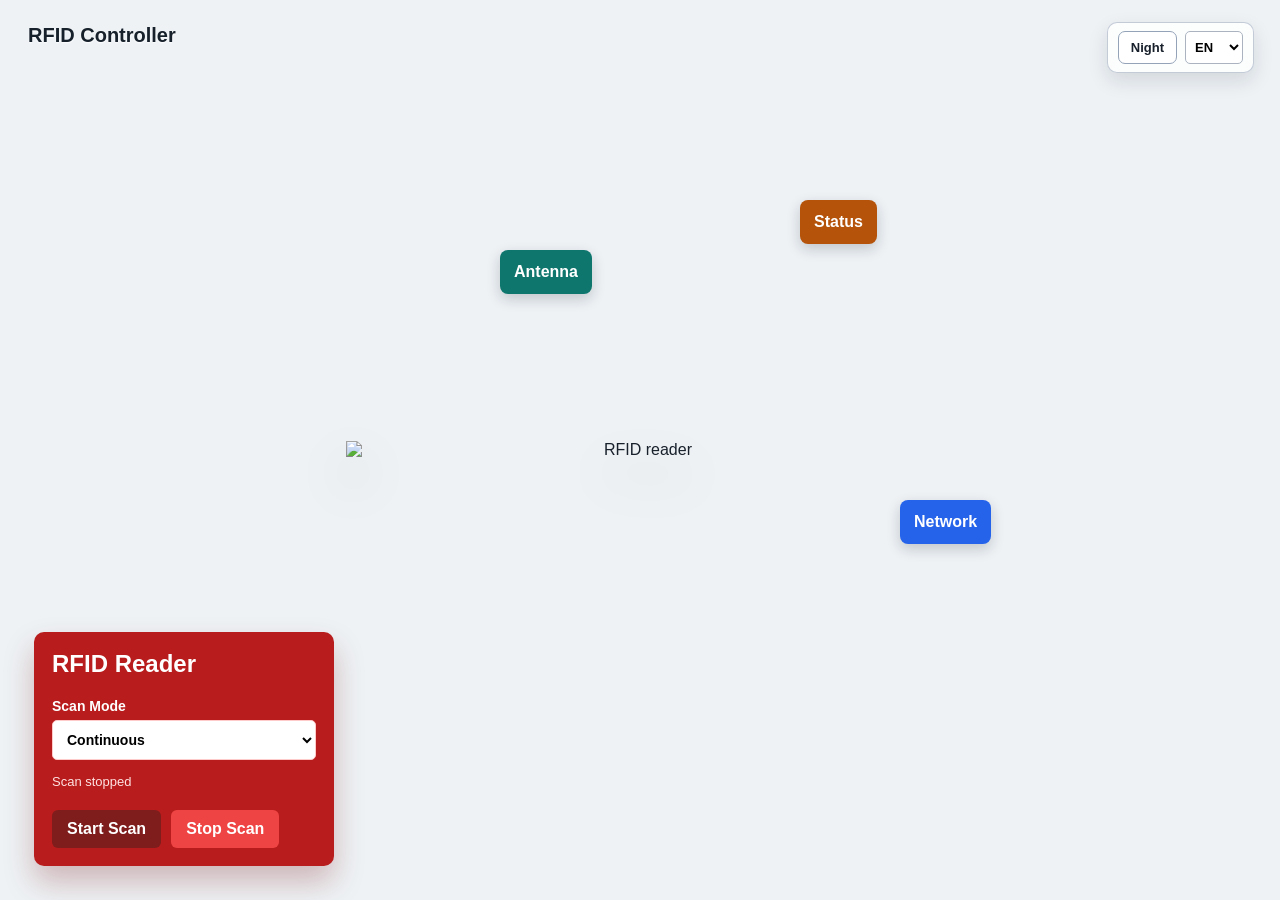
==== rfid1-main/home/gmc/rfid-web-cpp/index.html @ 9c2a960a "first commit" ====
<!doctype html>
<html lang="en">
<head>
  <meta charset="utf-8">
  <meta name="viewport" content="width=device-width, initial-scale=1">
  <title>RFID Controller</title>
  <style>
    :root { font-family: Arial, sans-serif; color: #18202b; background: #eef2f5; }
    * { box-sizing: border-box; }
    body { margin: 0; min-height: 100vh; background: #eef2f5; overflow: hidden; }
    button, input, select { font: inherit; }
    .display-tools { position: absolute; top: 22px; right: 26px; z-index: 12; display: flex; align-items: center; gap: 8px; padding: 8px 10px; border: 1px solid rgba(148, 163, 184, .55); border-radius: 10px; background: rgba(255, 255, 255, .8); box-shadow: 0 8px 20px rgba(15, 23, 42, .12); backdrop-filter: blur(8px); }
    .display-tools label { display: flex; align-items: center; gap: 6px; font-size: 13px; font-weight: 700; }
    .display-tools select { width: 58px; min-width: 58px; padding: 7px 5px; }
    .display-tools input { width: 16px; height: 16px; accent-color: #2563eb; }
    .night-toggle { border: 1px solid #94a3b8; border-radius: 7px; padding: 8px 12px; color: #18202b; background: #fff; cursor: pointer; font-weight: 700; }
    .night-mode .night-toggle { color: #e2e8f0; background: #0f172a; border-color: #64748b; }
    .night-mode body { color: #e2e8f0; background: #0f172a; }
    .night-mode .display-tools { color: #e2e8f0; background: rgba(15, 23, 42, .86); border-color: #475569; }
    .night-mode .brand { color: #e2e8f0; text-shadow: 0 1px 2px #0f172a; }
    .night-mode .page { background: rgba(30, 41, 59, .97); box-shadow: 0 18px 40px rgba(0, 0, 0, .4); }
    .night-mode .panel, .night-mode .antenna-card { color: #e2e8f0; background: #1e293b; border-color: #475569; }
    .night-mode .back, .night-mode input, .night-mode select { color: #e2e8f0; background: #0f172a; border-color: #64748b; }
    .night-mode th { color: #e2e8f0; background: #334155; }
    .night-mode th, .night-mode td { border-color: #475569; }
    .night-mode .muted { color: #cbd5e1; }
    .night-mode .title-card { color: #f1f5f9; text-shadow: 0 2px 18px rgba(15, 23, 42, .85); }
    .app { height: 100vh; display: block; }
    .menu { position: absolute; inset: 0; z-index: 5; pointer-events: none; transform: translate3d(var(--scene-x, 0px), var(--scene-y, 0px), 0); transition: transform .16s ease-out; }
    .brand { position: absolute; top: 24px; left: 28px; margin: 0; color: #17212b; font-size: 20px; text-shadow: 0 1px 2px #fff; }
    .menu-button { position: absolute; border: 0; border-radius: 8px; padding: 13px 14px; color: #fff; cursor: pointer; font-weight: 700; text-align: left; box-shadow: 0 5px 14px rgba(15, 23, 42, .2); pointer-events: auto; transition: transform .2s ease, box-shadow .2s ease; }
    .menu-button.antenna { top: 250px; left: 500px; }
    .menu-button.status { top: 200px; left: 800px; }
    .menu-button.network { top: 500px; left: 900px; }
    .menu-button.antenna { background: #0f766e; }
    .menu-button.status { background: #b45309; }
    .menu-button.network { background: #2563eb; }
    .menu-button.active { outline: 3px solid #fff; outline-offset: 2px; }
    .workspace { position: relative; width: 100%; height: 100vh; padding: 24px; overflow: hidden; perspective: 1100px; }
    .home { position: absolute; left: 34px; bottom: 34px; width: 300px; text-align: left; z-index: 2; transform: translate3d(var(--scene-x, 0px), var(--scene-y, 0px), 0); transition: transform .16s ease-out; }
    .hero { height: 100%; display: grid; place-items: center; text-align: center; position: relative; }
    .hero-image { width: min(600px, 46vw); max-height: 75vh; object-fit: contain; filter: drop-shadow(0 24px 24px rgba(15, 23, 42, .2)); transform: translate3d(var(--image-x, 0px), var(--image-y, 0px), 0) rotateX(var(--image-rx, 0deg)) rotateY(var(--image-ry, 0deg)); transition: filter .38s ease; }
    .title-card { position: absolute; inset: 0; z-index: 9; display: flex; align-items: center; justify-content: center; pointer-events: none; opacity: 0; text-align: center; padding: 0 24px; font-size: clamp(30px, 6vw, 68px); font-weight: 800; letter-spacing: .02em; color: #17212b; text-shadow: 0 2px 18px rgba(255, 255, 255, .65); }
    .title-card.show { animation: title-card-pulse .5s ease both; }
    @keyframes title-card-pulse { 0% { opacity: 0; transform: translateY(14px) scale(.96); } 45%, 55% { opacity: 1; transform: translateY(0) scale(1); } 100% { opacity: 0; transform: translateY(-14px) scale(1.02); } }
    .hero-image.hero-zoom-out { animation: hero-zoom-fade-out .45s ease forwards; }
    @keyframes hero-zoom-fade-out { from { opacity: 1; transform: scale(1); } to { opacity: 0; transform: scale(1.2); } }
    .hero-image.hero-fade-in { animation: hero-fade-in .45s ease forwards; }
    @keyframes hero-fade-in { from { opacity: 0; } to { opacity: 1; } }
    .page { position: absolute; top: 24px; bottom: 24px; width: min(560px, 36vw); margin: 0; padding: 22px; border-radius: 14px; background: rgba(255, 255, 255, .97); box-shadow: 0 18px 40px rgba(15, 23, 42, .2); overflow: hidden; transform: translate3d(var(--panel-x, 0px), var(--panel-y, 0px), 0) rotateX(var(--panel-rx, 0deg)) rotateY(var(--panel-ry, 0deg)); transition: opacity .3s ease, transform .18s ease-out, box-shadow .3s ease; }
    .page[hidden] { display: block; opacity: 0; pointer-events: none; visibility: hidden; }
    .page:not([hidden]) { animation: drawer-in .38s cubic-bezier(.2, .8, .2, 1) both; }
    @keyframes drawer-in { from { opacity: 0; transform: translate3d(0, 24px, 0) scale(.97); } to { opacity: 1; transform: translate3d(var(--panel-x, 0px), var(--panel-y, 0px), 0) scale(1); } }
    .page.panel-leaving { animation: panel-fade-out .3s ease forwards; pointer-events: none; }
    @keyframes panel-fade-out { from { opacity: 1; transform: translate3d(var(--panel-x, 0px), var(--panel-y, 0px), 0) scale(1); } to { opacity: 0; transform: translate3d(var(--panel-x, 0px), var(--panel-y, 0px), 0) scale(.97); } }
    .page#antenna-page, .page#network-page { left: 24px; border-right: 6px solid #0f766e; }
    .page#network-page { border-right-color: #2563eb; }
    .page#status-page { right: 24px; border-left: 6px solid #b45309; overflow-y: auto; }
    .page-head { display: flex; align-items: center; gap: 18px; margin-bottom: 18px; }
    .page-head h1 { margin: 0; font-size: 28px; }
    .back { border: 1px solid #aab3bf; background: #fff; border-radius: 6px; padding: 9px 15px; cursor: pointer; }
    .panel { border: 1px solid #d9dee5; border-radius: 10px; padding: 18px; background: #fff; }
    .home .panel { border: 0; background: #b91c1c; color: #fff; box-shadow: 0 16px 30px rgba(127, 29, 29, .28); }
    .home .panel h1 { margin-top: 0; }
    .home .panel select { border-color: #fecaca; }
    .home .green { background: #7f1d1d; }
    .home .orange { background: #ef4444; }
    .form-grid { display: grid; grid-template-columns: repeat(2, minmax(160px, 1fr)); gap: 14px; }
    label { display: grid; gap: 6px; font-size: 14px; font-weight: 700; }
    input, select { width: 100%; border: 1px solid #aab3bf; border-radius: 5px; padding: 10px; background: #fff; }
    .button-row { display: flex; flex-wrap: wrap; gap: 10px; margin-top: 16px; }
    .action { border: 0; border-radius: 6px; padding: 10px 15px; color: #fff; cursor: pointer; font-weight: 700; }
    .blue { background: #2563eb; }
    .green { background: #15803d; }
    .orange { background: #b45309; }
    .gray { background: #475569; }
    .muted { color: #64748b; font-size: 13px; }
    .home .muted, .home .message { color: #fee2e2; }
    .antenna-cards { display: grid; grid-template-columns: repeat(4, 1fr); gap: 10px; margin-top: 16px; }
    .antenna-card { border: 1px solid #d9dee5; border-radius: 7px; padding: 13px; }
    .antenna-card h3 { margin: 0 0 10px; font-size: 15px; }
    .status-dot { width: 14px; height: 14px; display: inline-block; border-radius: 50%; background: #dc2626; vertical-align: middle; margin-right: 7px; }
    .status-dot.green-dot { background: #22c55e; box-shadow: 0 0 0 3px rgba(34, 197, 94, .18), 0 0 14px rgba(34, 197, 94, .9); animation: antenna-blink .8s ease-in-out infinite; }
    .buffer-active { color: #15803d; font-weight: 700; }
    .buffer-panel { display: flex; align-items: center; justify-content: space-between; gap: 14px; margin: 14px 0; border: 2px solid #94a3b8; border-radius: 9px; padding: 14px; background: #f8fafc; }
    .buffer-panel.running { border-color: #22c55e; background: #f0fdf4; }
    .buffer-panel h3 { margin: 0 0 5px; }
    .buffer-panel .action { white-space: nowrap; }
    .night-mode .buffer-panel { color: #f8fafc; background: #1e293b; border-color: #64748b; }
    .night-mode .buffer-panel.running { background: #14532d; border-color: #4ade80; }
    .night-mode .buffer-panel .muted { color: #cbd5e1; }
    .night-mode .buffer-active { color: #86efac; }
    @keyframes antenna-blink { 0%, 100% { opacity: .45; transform: scale(.88); } 50% { opacity: 1; transform: scale(1.12); } }
    .log-tools { display: flex; gap: 10px; align-items: end; flex-wrap: wrap; margin-bottom: 15px; }
    .log-tools label { min-width: 190px; }
    .table-wrap { overflow: auto; max-height: 420px; border: 1px solid #d9dee5; }
    table { width: 100%; border-collapse: collapse; min-width: 650px; }
    th, td { border-bottom: 1px solid #e5e7eb; padding: 10px; text-align: left; white-space: nowrap; }
    th { position: sticky; top: 0; background: #f2f4f7; }
    .message { margin: 14px 0 0; min-height: 20px; font-size: 13px; }
    @media (max-width: 760px) { body { overflow: auto; } .brand { top: 14px; left: 18px; font-size: 17px; } .menu-button { padding: 11px 12px; } .menu-button.antenna { top: 54px; left: 14px; } .menu-button.status { top: 102px; left: 40px; } .menu-button.network { top: 150px; left: 14px; } .workspace { height: 100vh; min-height: 560px; } .hero-image { width: min(500px, 72vw); } .home { left: 18px; bottom: 18px; width: 270px; } .page { top: 18px; right: 18px; bottom: 18px; width: calc(100% - 36px); } .form-grid, .antenna-cards { grid-template-columns: 1fr 1fr; } }
    @media (max-width: 480px) { .workspace { padding: 12px; } .form-grid, .antenna-cards { grid-template-columns: 1fr; } .page-head h1 { font-size: 22px; } .home { left: 12px; right: 12px; bottom: 12px; width: auto; } .page { top: 12px; right: 12px; bottom: 12px; width: calc(100% - 24px); } }
  </style>
</head>
<body>
  <div class="app">
    <div class="display-tools" aria-label="Display settings">
      <label><button id="night-mode-button" class="night-toggle" type="button">Night</button><input id="night-mode" type="checkbox" hidden></label>
      <label><span class="language-label" hidden>Language</span><select id="language-select" aria-label="Language"><option value="en">EN</option><option value="zh">中</option></select></label>
    </div>
    <nav class="menu" aria-label="Main menu">
      <h2 class="brand">RFID Controller</h2>
      <button class="menu-button antenna" data-page="antenna-page" data-image="/assets/antenna.png" data-label-en="Antenna" data-label-zh="天线">Antenna</button>
      <button class="menu-button status" data-page="status-page" data-image="/assets/Status.png" data-label-en="Status" data-label-zh="状态">Status</button>
      <button class="menu-button network" data-page="network-page" data-image="/assets/Network.png" data-label-en="Network" data-label-zh="网络">Network</button>
    </nav>
    <main class="workspace">
      <div class="hero">
        <img id="main-image" class="hero-image" src="/assets/Main.png" alt="RFID reader">
        <div id="title-card" class="title-card" aria-hidden="true"></div>
      </div>
      <section id="home-page" class="home page-view">
        <div class="panel"><h1>RFID Reader</h1><label><span id="scan-mode-label">Scan Mode</span> <select id="scan-mode"><option value="continuous">Continuous</option><option value="buffer">Buffer (1 sec / 800 tags)</option><option value="manual">Manual Start / Stop</option></select></label><p id="scan-message" class="message">Scan stopped</p><div class="button-row"><button id="start-scan" class="action green" type="button">Start Scan</button><button id="stop-scan" class="action orange" type="button">Stop Scan</button></div></div>
      </section>
      <section id="antenna-page" class="page page-view" hidden>
        <div class="page-head"><button class="back" data-page="home-page">Back</button><h1>Antenna</h1></div>
        <div class="panel">
          <div class="antenna-cards">
            <div class="antenna-card"><h3>Antenna 1</h3><span class="status-dot" data-status-dot="1"></span><span data-status-label="1">No RFID</span></div>
            <div class="antenna-card"><h3>Antenna 2</h3><span class="status-dot" data-status-dot="2"></span><span data-status-label="2">No RFID</span></div>
            <div class="antenna-card"><h3>Antenna 3</h3><span class="status-dot" data-status-dot="3"></span><span data-status-label="3">No RFID</span></div>
            <div class="antenna-card"><h3>Antenna 4</h3><span class="status-dot" data-status-dot="4"></span><span data-status-label="4">No RFID</span></div>
          </div>
          <h2>RF Power / TX Power</h2>
          <div class="form-grid">
            <label><span>Antenna</span> <select><option>All antennas</option><option>Antenna 1</option><option>Antenna 2</option><option>Antenna 3</option><option>Antenna 4</option></select></label>
            <label id="read-power-label"><span>Read Power (dBm)</span> <input id="read-power" type="number" min="0" max="40" value="15"></label>
            <label id="write-power-label"><span>Write Power (dBm)</span> <input id="write-power" type="number" min="0" max="40" value="15"></label>
            <label id="endpoint-label"><span>API endpoint</span> <input placeholder="http://192.168.10.111:3000"></label>
          </div>
          <div class="button-row"><button id="save-antenna-settings" class="action green" type="button">Save antenna settings</button></div><p id="antenna-message" class="message"></p>
          <p class="muted">ภาพอยู่ด้านบน, สถานะเสาอยู่ใต้ภาพ, ฟอร์ม power และ API อยู่ส่วนล่าง</p>
        </div>
      </section>
      <section id="status-page" class="page page-view" hidden>
        <div class="page-head"><button class="back" data-page="home-page">Back</button><h1>Status</h1></div>
        <div class="panel">
          <div class="log-tools"><label><span id="read-from-label">Read from antenna</span> <select id="log-antenna"><option value="all">All antennas</option><option value="1">Antenna 1</option><option value="2">Antenna 2</option><option value="3">Antenna 3</option><option value="4">Antenna 4</option></select></label><button id="view-log" class="action orange" type="button">View log</button><button id="refresh-log" class="action orange" type="button" hidden>Refresh log</button><button id="clear-log" class="action gray" type="button" hidden>Clear</button></div>
          <p id="status-message" class="message">Checking Reader status...</p>
          <div id="buffer-panel" class="buffer-panel"><div><h3>Buffer mode</h3><span id="buffer-status">Stopped</span><span class="muted"> <span id="buffer-rate">Not active</span></span></div><div class="button-row"><button id="view-buffer-log" class="action gray" type="button" hidden>View Buffer Log</button><button id="clear-buffer-log" class="action orange" type="button" hidden>Clear Buffer Log</button><button id="back-buffer-log" class="back" type="button" hidden>Back</button></div></div>
          <div class="antenna-cards"><div class="antenna-card"><h3>Antenna 1</h3><span class="status-dot" data-status-dot="1"></span><span data-status-label="1">Unknown</span></div><div class="antenna-card"><h3>Antenna 2</h3><span class="status-dot" data-status-dot="2"></span><span data-status-label="2">Unknown</span></div><div class="antenna-card"><h3>Antenna 3</h3><span class="status-dot" data-status-dot="3"></span><span data-status-label="3">Unknown</span></div><div class="antenna-card"><h3>Antenna 4</h3><span class="status-dot" data-status-dot="4"></span><span data-status-label="4">Unknown</span></div></div>
          <div id="log-view" class="table-wrap" hidden><table><thead><tr><th>Timestamp</th><th>Antenna</th><th>EPC</th><th>RSSI</th><th>Count</th></tr></thead><tbody id="status-log"><tr><td colspan="5" class="muted">Press View log to load readings</td></tr></tbody></table></div>
          <p class="muted">ภาพอยู่ด้านบน, ตัวกรองเสาและปุ่ม refresh อยู่ก่อนตาราง, log แสดง EPC/RSSI/Timestamp ด้านล่าง</p>
        </div>
      </section>
      <section id="network-page" class="page page-view" hidden>
        <div class="page-head"><button class="back" data-page="home-page">Back</button><h1>Network</h1></div>
        <div class="panel"><div class="form-grid"><label><span>IP Address</span> <input id="ip" placeholder="192.168.1.10"></label><label><span>Gateway</span> <input id="gateway" placeholder="192.168.1.1"></label></div><div class="button-row"><button id="refresh-network" class="action gray" type="button">Refresh</button><button id="save-network" class="action blue" type="button">Save IP &amp; Gateway</button></div><p id="network-message" class="message">Loading network...</p><p class="muted">ภาพอยู่ด้านบน, ช่อง IP/Gateway อยู่ใต้ภาพ, ปุ่มบันทึกอยู่ด้านล่าง</p></div>
      </section>
    </main>
  </div>
  <script>
    const views = [...document.querySelectorAll('.page-view')];
    const menuButtons = [...document.querySelectorAll('.menu-button')];
    const backButtons = [...document.querySelectorAll('.back')];
    const mainImage = document.getElementById('main-image');
    const titleCard = document.getElementById('title-card');
    const navMenu = document.querySelector('.menu');
    const HOME_IMAGE = '/assets/Main.png';
    const ZOOM_OUT_MS = 450;
    const TITLE_CARD_MS = 500;
    const FADE_IN_MS = 450;
    const PANEL_OUT_MS = 300;
    let currentLanguage = 'en';
    let isTransitioning = false;
    const translations = { en: { brand: 'RFID Controller', homeTitle: 'RFID Reader', scanMode: 'Scan Mode', start: 'Start Scan', stop: 'Stop Scan', antenna: 'Antenna', status: 'Status', network: 'Network', back: 'Back', rfPower: 'RF Power / TX Power', readPower: 'Read Power (dBm)', writePower: 'Write Power (dBm)', endpoint: 'API endpoint', viewLog: 'View log', refresh: 'Refresh log', clear: 'Clear', readFrom: 'Read from antenna', ip: 'IP Address', gateway: 'Gateway', refreshNetwork: 'Refresh', saveNetwork: 'Save IP & Gateway', night: 'Night mode', language: 'Language' }, zh: { brand: 'RFID 控制器', homeTitle: 'RFID 读写器', scanMode: '扫描模式', start: '开始扫描', stop: '停止扫描', antenna: '天线', status: '状态', network: '网络', back: '返回', rfPower: '射频功率 / TX 功率', readPower: '读取功率 (dBm)', writePower: '写入功率 (dBm)', endpoint: 'API 地址', viewLog: '查看记录', refresh: '刷新记录', clear: '清除', readFrom: '读取天线', ip: 'IP 地址', gateway: '网关', refreshNetwork: '刷新', saveNetwork: '保存 IP 和网关', night: '夜间模式', language: '语言' } };
    function wait(ms) { return new Promise((resolve) => window.setTimeout(resolve, ms)); }
    function applyLanguage(language) { currentLanguage = language; const text = translations[language] || translations.en; document.documentElement.lang = language === 'zh' ? 'zh-CN' : 'en'; document.querySelector('.brand').textContent = text.brand; document.querySelector('#home-page h1').textContent = text.homeTitle; document.getElementById('scan-mode-label').textContent = text.scanMode; document.getElementById('start-scan').textContent = text.start; document.getElementById('stop-scan').textContent = text.stop; document.querySelector('.menu-button.antenna').textContent = text.antenna; document.querySelector('.menu-button.status').textContent = text.status; document.querySelector('.menu-button.network').textContent = text.network; document.querySelectorAll('.back').forEach((button) => { button.textContent = text.back; }); document.querySelector('#antenna-page h1').textContent = text.antenna; document.querySelector('#status-page h1').textContent = text.status; document.querySelector('#network-page h1').textContent = text.network; document.querySelector('#antenna-page h2').textContent = text.rfPower; document.getElementById('view-log').textContent = text.viewLog; document.getElementById('refresh-log').textContent = text.refresh; document.getElementById('clear-log').textContent = text.clear; document.getElementById('refresh-network').textContent = text.refreshNetwork; document.getElementById('save-network').textContent = text.saveNetwork; document.querySelector('.language-label').textContent = text.language; document.getElementById('read-from-label').textContent = text.readFrom; document.querySelector('#ip').previousElementSibling.textContent = text.ip; document.querySelector('#gateway').previousElementSibling.textContent = text.gateway; document.querySelector('#read-power-label span').textContent = text.readPower; document.querySelector('#write-power-label span').textContent = text.writePower; document.querySelector('#endpoint-label span').textContent = text.endpoint; localStorage.setItem('rfid-language', language); }
    const savedLanguage = localStorage.getItem('rfid-language') || 'en';
    const languageSelect = document.getElementById('language-select');
    languageSelect.value = savedLanguage;
    languageSelect.addEventListener('change', () => applyLanguage(languageSelect.value));
    const nightModeButton = document.getElementById('night-mode-button');
    function setNightMode(enabled) { document.documentElement.classList.toggle('night-mode', enabled); document.getElementById('night-mode').checked = enabled; nightModeButton.setAttribute('aria-pressed', enabled ? 'true' : 'false'); localStorage.setItem('rfid-night-mode', enabled ? '1' : '0'); }
    nightModeButton.addEventListener('click', () => setNightMode(!document.getElementById('night-mode').checked));
    document.getElementById('night-mode').addEventListener('change', (event) => setNightMode(event.target.checked));
    const nightMode = document.getElementById('night-mode');
    nightMode.checked = localStorage.getItem('rfid-night-mode') === '1';
    setNightMode(nightMode.checked);
    applyLanguage(savedLanguage);
    function labelFor(pageId) { const key = pageId === 'antenna-page' ? 'antenna' : pageId === 'status-page' ? 'status' : pageId === 'network-page' ? 'network' : ''; const text = translations[currentLanguage] || translations.en; return text[key] || ''; }
    function afterPageShown(pageId) { if (pageId === 'status-page') { loadStatus(); loadScanStatus(); } if (pageId === 'antenna-page') loadStatus(); }
    async function openMenuPage(pageId, imagePath) {
      if (isTransitioning) return;
      isTransitioning = true;
      navMenu.hidden = true;
      mainImage.classList.remove('hero-fade-in');
      mainImage.classList.add('hero-zoom-out');
      await wait(ZOOM_OUT_MS);
      titleCard.textContent = labelFor(pageId);
      titleCard.classList.add('show');
      await wait(TITLE_CARD_MS);
      titleCard.classList.remove('show');
      mainImage.src = imagePath || HOME_IMAGE;
      mainImage.classList.remove('hero-zoom-out');
      mainImage.classList.add('hero-fade-in');
      await wait(FADE_IN_MS);
      mainImage.classList.remove('hero-fade-in');
      views.forEach((view) => { view.hidden = view.id !== pageId; });
      menuButtons.forEach((button) => button.classList.toggle('active', button.dataset.page === pageId));
      afterPageShown(pageId);
      isTransitioning = false;
    }
    async function closeMenuPage() {
      if (isTransitioning) return;
      isTransitioning = true;
      const activePage = views.find((view) => !view.hidden && view.classList.contains('page'));
      if (activePage) {
        activePage.classList.add('panel-leaving');
        await wait(PANEL_OUT_MS);
        activePage.hidden = true;
        activePage.classList.remove('panel-leaving');
      }
      mainImage.classList.remove('hero-fade-in');
      mainImage.classList.add('hero-zoom-out');
      await wait(ZOOM_OUT_MS);
      mainImage.src = HOME_IMAGE;
      mainImage.classList.remove('hero-zoom-out');
      mainImage.classList.add('hero-fade-in');
      await wait(FADE_IN_MS);
      mainImage.classList.remove('hero-fade-in');
      document.getElementById('home-page').hidden = false;
      navMenu.hidden = false;
      menuButtons.forEach((button) => button.classList.remove('active'));
      isTransitioning = false;
    }
    menuButtons.forEach((button) => button.addEventListener('click', () => openMenuPage(button.dataset.page, button.dataset.image || HOME_IMAGE)));
    backButtons.forEach((button) => button.addEventListener('click', () => closeMenuPage()));
    const workspace = document.querySelector('.workspace');
    function updateScene(event) { if (window.innerWidth <= 760) return; const x = event.clientX / window.innerWidth - .5; const y = event.clientY / window.innerHeight - .5; const page = [...views].find((view) => !view.hidden && view.classList.contains('page')); const panelDirection = page && page.id === 'status-page' ? -1 : 1; document.documentElement.style.setProperty('--scene-x', `${x * -12}px`); document.documentElement.style.setProperty('--scene-y', `${y * -8}px`); workspace.style.setProperty('--image-x', `${x * -50}px`); workspace.style.setProperty('--image-y', `${y * -34}px`); workspace.style.setProperty('--image-rx', `${y * -4}deg`); workspace.style.setProperty('--image-ry', `${x * 5}deg`); workspace.style.setProperty('--panel-x', `${x * panelDirection * 8}px`); workspace.style.setProperty('--panel-y', `${y * 6}px`); workspace.style.setProperty('--panel-rx', `${y * -2}deg`); workspace.style.setProperty('--panel-ry', `${x * panelDirection * 3}deg`); }
    window.addEventListener('mousemove', updateScene);
    window.addEventListener('blur', () => { ['--scene-x', '--scene-y'].forEach((property) => document.documentElement.style.removeProperty(property)); ['--image-x', '--image-y', '--image-rx', '--image-ry', '--panel-x', '--panel-y', '--panel-rx', '--panel-ry'].forEach((property) => workspace.style.removeProperty(property)); });
    async function loadNetwork() { const message = document.getElementById('network-message'); try { const response = await fetch('/api/get-ip', {cache:'no-store'}); const data = await response.json(); document.getElementById('ip').value = data.ip || ''; document.getElementById('gateway').value = data.gateway || ''; message.textContent = 'Network connected'; } catch (error) { message.textContent = 'Network API unavailable'; } }
    async function saveNetwork() { const message = document.getElementById('network-message'); try { const response = await fetch('/api/update_network', {method:'POST', headers:{'Content-Type':'application/json'}, body:JSON.stringify({ip:document.getElementById('ip').value.trim(), gateway:document.getElementById('gateway').value.trim()})}); const data = await response.json(); message.textContent = data.message || 'Save failed'; } catch (error) { message.textContent = 'Network API unavailable'; } }
    async function saveAntennaSettings() { const message = document.getElementById('antenna-message'); const power = Number(document.getElementById('read-power').value); if (!Number.isInteger(power) || power < 0 || power > 40) { message.textContent = 'Power must be between 0 and 40 dBm'; return; } try { const response = await fetch('/api/antenna-power', {method:'POST', headers:{'Content-Type':'application/json'}, body:JSON.stringify({power})}); const data = await response.json(); if (!response.ok) throw new Error(data.message || 'Power update failed'); document.getElementById('write-power').value = power; message.textContent = `${data.message} (${power} dBm)`; } catch (error) { message.textContent = error.message || 'Antenna API unavailable'; } }
    async function loadLog() { const body = document.getElementById('status-log'); const antenna = document.getElementById('log-antenna').value; try { const response = await fetch('/api/status-log?antenna=' + encodeURIComponent(antenna), {cache:'no-store'}); const data = await response.json(); body.innerHTML = (data.readings || []).map((item) => `<tr><td>${item.timestamp || '-'}</td><td>${item.antenna || '-'}</td><td>${item.epc || '-'}</td><td>${item.rssi ?? '-'}</td><td>${item.count ?? 1}</td></tr>`).join('') || '<tr><td colspan="5" class="muted">No readings yet</td></tr>'; } catch (error) { body.innerHTML = '<tr><td colspan="5" class="muted">Status API unavailable</td></tr>'; } }
    async function loadScanStatus() { try { const response = await fetch('/api/scan-status', {cache:'no-store'}); const data = await response.json(); const panel = document.getElementById('buffer-panel'); const status = document.getElementById('buffer-status'); const rate = document.getElementById('buffer-rate'); const button = document.getElementById('view-buffer-log'); const active = data.scanning === true && data.mode === 'buffer'; status.textContent = active ? 'Running' : data.scanning ? 'Running (normal)' : 'Stopped'; status.classList.toggle('buffer-active', active); panel.classList.toggle('running', active); rate.textContent = active ? '1 sec / 800 tags' : data.buffer_log_available ? 'Stopped - log ready' : 'Not active'; button.hidden = !data.buffer_log_available || active; } catch (error) { document.getElementById('buffer-status').textContent = 'Unavailable'; } }
    async function loadBufferLog() { const body = document.getElementById('status-log'); try { const response = await fetch('/api/buffer-log', {cache:'no-store'}); const data = await response.json(); body.innerHTML = (data.readings || []).map((item) => `<tr><td>${item.timestamp || '-'}</td><td>${item.antenna || '-'}</td><td>${item.epc || '-'}</td><td>${item.rssi ?? '-'}</td><td>${item.count ?? 1}</td></tr>`).join('') || '<tr><td colspan="5" class="muted">No Buffer readings</td></tr>'; document.getElementById('log-view').hidden = false; document.getElementById('clear-buffer-log').hidden = false; document.getElementById('back-buffer-log').hidden = false; } catch (error) { body.innerHTML = '<tr><td colspan="5" class="muted">Buffer log unavailable</td></tr>'; } }
    async function clearBufferLog() { try { const response = await fetch('/api/buffer-clear', {method:'POST'}); if (!response.ok) throw new Error('Clear failed'); document.getElementById('status-log').innerHTML = '<tr><td colspan="5" class="muted">Buffer log cleared</td></tr>'; document.getElementById('view-buffer-log').hidden = true; document.getElementById('clear-buffer-log').hidden = true; } catch (error) { document.getElementById('status-message').textContent = error.message || 'Buffer API unavailable'; } }
    function closeBufferLog() { document.getElementById('log-view').hidden = true; document.getElementById('clear-buffer-log').hidden = true; document.getElementById('back-buffer-log').hidden = true; document.getElementById('view-buffer-log').hidden = false; }
    async function clearLog() { const message = document.getElementById('status-message'); try { const response = await fetch('/api/status-clear', {method:'POST'}); const data = await response.json(); if (!response.ok) throw new Error(data.message || 'Clear failed'); message.textContent = data.message || 'Status log cleared'; await loadLog(); } catch (error) { message.textContent = error.message || 'Status API unavailable'; } }
    async function loadStatus() { try { const response = await fetch('/api/antenna-status', {cache:'no-store'}); const data = await response.json(); const message = document.getElementById('status-message'); if (message) message.textContent = data.source === 'reader' ? 'Reader connected' : 'Reader unavailable'; (data.antennas || []).forEach((item) => { const dots = document.querySelectorAll(`[data-status-dot="${item.id}"]`); const labels = document.querySelectorAll(`[data-status-label="${item.id}"]`); dots.forEach((dot) => dot.classList.toggle('green-dot', item.detected === true)); labels.forEach((label) => { label.textContent = item.detected ? 'Detected' : 'No RFID'; }); }); } catch (error) { const message = document.getElementById('status-message'); if (message) message.textContent = 'Status API unavailable'; } }
    async function setScan(action) { const message = document.getElementById('scan-message'); const mode = document.getElementById('scan-mode').value; try { const response = await fetch('/api/scan-control', {method:'POST', headers:{'Content-Type':'application/json'}, body:JSON.stringify({action, mode})}); const data = await response.json(); if (!response.ok) throw new Error(data.message || 'Scan command failed'); message.textContent = action === 'start' ? `Scanning (${mode})` : 'Scan stopped'; loadScanStatus(); if (action === 'stop' && mode !== 'buffer') { document.getElementById('log-view').hidden = false; document.getElementById('view-log').hidden = true; document.getElementById('refresh-log').hidden = false; document.getElementById('clear-log').hidden = false; loadLog(); } } catch (error) { message.textContent = error.message || 'Scan API unavailable'; } }
    window.setInterval(() => { if (!document.getElementById('status-page').hidden) { loadStatus(); loadScanStatus(); } else if (!document.getElementById('antenna-page').hidden) loadStatus(); }, 100);
    document.getElementById('start-scan').addEventListener('click', () => setScan('start')); document.getElementById('stop-scan').addEventListener('click', () => setScan('stop')); document.getElementById('refresh-network').addEventListener('click', loadNetwork); document.getElementById('save-network').addEventListener('click', saveNetwork); document.getElementById('save-antenna-settings').addEventListener('click', saveAntennaSettings); document.getElementById('view-log').addEventListener('click', () => { document.getElementById('log-view').hidden = false; document.getElementById('view-log').hidden = true; document.getElementById('refresh-log').hidden = false; document.getElementById('clear-log').hidden = false; loadLog(); }); document.getElementById('view-buffer-log').addEventListener('click', loadBufferLog); document.getElementById('clear-buffer-log').addEventListener('click', clearBufferLog); document.getElementById('back-buffer-log').addEventListener('click', closeBufferLog); document.getElementById('refresh-log').addEventListener('click', loadLog); document.getElementById('clear-log').addEventListener('click', clearLog); document.getElementById('log-antenna').addEventListener('change', () => { if (!document.getElementById('log-view').hidden) loadLog(); });
  </script>
</body>
</html>
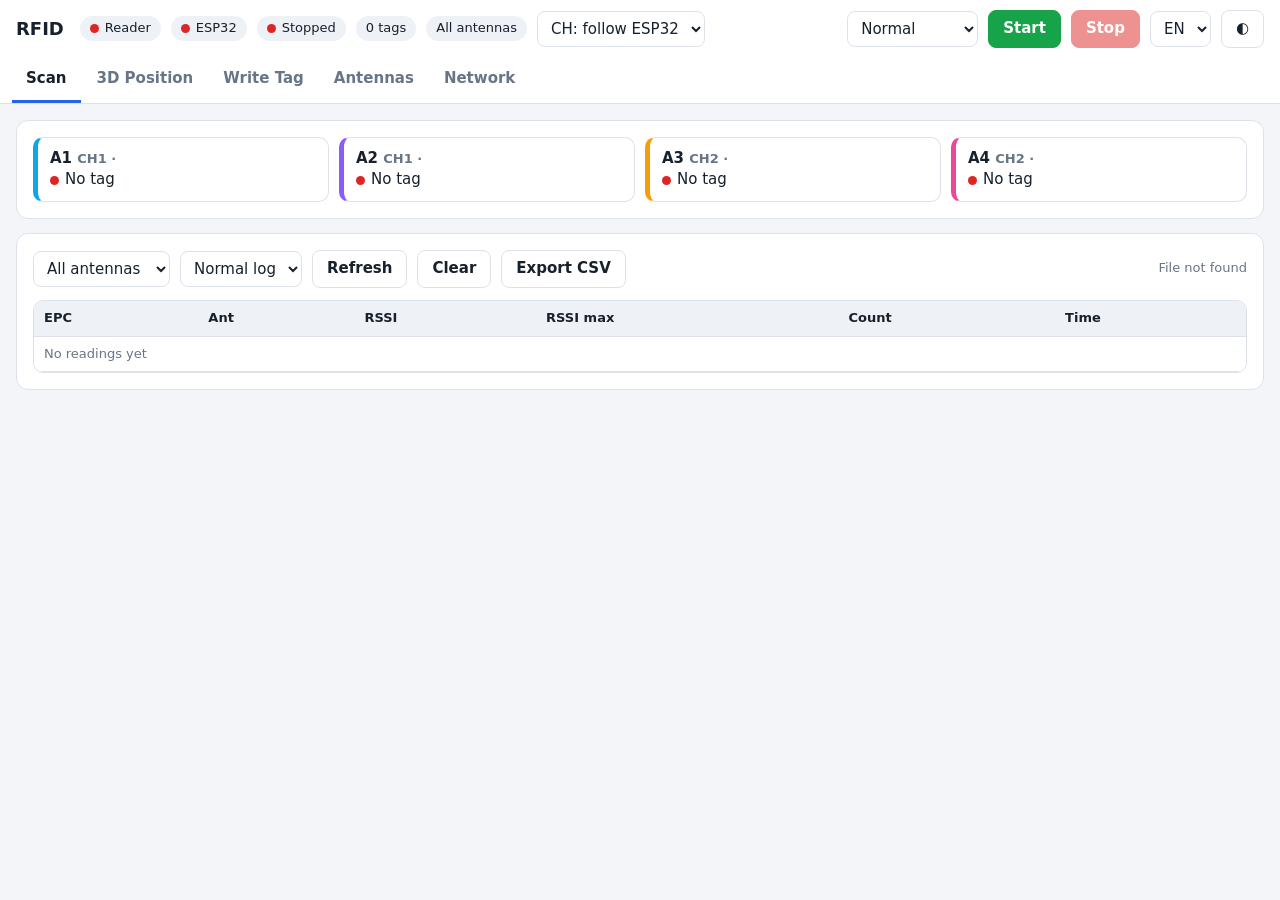
==== commit 680ba08e: "Pi backend: per-antenna settings, 3D view, tag probe/write, ESP32 gate follow Rewrites the Pi web ba" ====
--- a/rfid1-main/home/gmc/rfid-web-cpp/index.html
+++ b/rfid1-main/home/gmc/rfid-web-cpp/index.html
@@ -1,258 +1,896 @@
 <!doctype html>
-<html lang="en">
+<html lang="th">
 <head>
-  <meta charset="utf-8">
-  <meta name="viewport" content="width=device-width, initial-scale=1">
-  <title>RFID Controller</title>
-  <style>
-    :root { font-family: Arial, sans-serif; color: #18202b; background: #eef2f5; }
-    * { box-sizing: border-box; }
-    body { margin: 0; min-height: 100vh; background: #eef2f5; overflow: hidden; }
-    button, input, select { font: inherit; }
-    .display-tools { position: absolute; top: 22px; right: 26px; z-index: 12; display: flex; align-items: center; gap: 8px; padding: 8px 10px; border: 1px solid rgba(148, 163, 184, .55); border-radius: 10px; background: rgba(255, 255, 255, .8); box-shadow: 0 8px 20px rgba(15, 23, 42, .12); backdrop-filter: blur(8px); }
-    .display-tools label { display: flex; align-items: center; gap: 6px; font-size: 13px; font-weight: 700; }
-    .display-tools select { width: 58px; min-width: 58px; padding: 7px 5px; }
-    .display-tools input { width: 16px; height: 16px; accent-color: #2563eb; }
-    .night-toggle { border: 1px solid #94a3b8; border-radius: 7px; padding: 8px 12px; color: #18202b; background: #fff; cursor: pointer; font-weight: 700; }
-    .night-mode .night-toggle { color: #e2e8f0; background: #0f172a; border-color: #64748b; }
-    .night-mode body { color: #e2e8f0; background: #0f172a; }
-    .night-mode .display-tools { color: #e2e8f0; background: rgba(15, 23, 42, .86); border-color: #475569; }
-    .night-mode .brand { color: #e2e8f0; text-shadow: 0 1px 2px #0f172a; }
-    .night-mode .page { background: rgba(30, 41, 59, .97); box-shadow: 0 18px 40px rgba(0, 0, 0, .4); }
-    .night-mode .panel, .night-mode .antenna-card { color: #e2e8f0; background: #1e293b; border-color: #475569; }
-    .night-mode .back, .night-mode input, .night-mode select { color: #e2e8f0; background: #0f172a; border-color: #64748b; }
-    .night-mode th { color: #e2e8f0; background: #334155; }
-    .night-mode th, .night-mode td { border-color: #475569; }
-    .night-mode .muted { color: #cbd5e1; }
-    .night-mode .title-card { color: #f1f5f9; text-shadow: 0 2px 18px rgba(15, 23, 42, .85); }
-    .app { height: 100vh; display: block; }
-    .menu { position: absolute; inset: 0; z-index: 5; pointer-events: none; transform: translate3d(var(--scene-x, 0px), var(--scene-y, 0px), 0); transition: transform .16s ease-out; }
-    .brand { position: absolute; top: 24px; left: 28px; margin: 0; color: #17212b; font-size: 20px; text-shadow: 0 1px 2px #fff; }
-    .menu-button { position: absolute; border: 0; border-radius: 8px; padding: 13px 14px; color: #fff; cursor: pointer; font-weight: 700; text-align: left; box-shadow: 0 5px 14px rgba(15, 23, 42, .2); pointer-events: auto; transition: transform .2s ease, box-shadow .2s ease; }
-    .menu-button.antenna { top: 250px; left: 500px; }
-    .menu-button.status { top: 200px; left: 800px; }
-    .menu-button.network { top: 500px; left: 900px; }
-    .menu-button.antenna { background: #0f766e; }
-    .menu-button.status { background: #b45309; }
-    .menu-button.network { background: #2563eb; }
-    .menu-button.active { outline: 3px solid #fff; outline-offset: 2px; }
-    .workspace { position: relative; width: 100%; height: 100vh; padding: 24px; overflow: hidden; perspective: 1100px; }
-    .home { position: absolute; left: 34px; bottom: 34px; width: 300px; text-align: left; z-index: 2; transform: translate3d(var(--scene-x, 0px), var(--scene-y, 0px), 0); transition: transform .16s ease-out; }
-    .hero { height: 100%; display: grid; place-items: center; text-align: center; position: relative; }
-    .hero-image { width: min(600px, 46vw); max-height: 75vh; object-fit: contain; filter: drop-shadow(0 24px 24px rgba(15, 23, 42, .2)); transform: translate3d(var(--image-x, 0px), var(--image-y, 0px), 0) rotateX(var(--image-rx, 0deg)) rotateY(var(--image-ry, 0deg)); transition: filter .38s ease; }
-    .title-card { position: absolute; inset: 0; z-index: 9; display: flex; align-items: center; justify-content: center; pointer-events: none; opacity: 0; text-align: center; padding: 0 24px; font-size: clamp(30px, 6vw, 68px); font-weight: 800; letter-spacing: .02em; color: #17212b; text-shadow: 0 2px 18px rgba(255, 255, 255, .65); }
-    .title-card.show { animation: title-card-pulse .5s ease both; }
-    @keyframes title-card-pulse { 0% { opacity: 0; transform: translateY(14px) scale(.96); } 45%, 55% { opacity: 1; transform: translateY(0) scale(1); } 100% { opacity: 0; transform: translateY(-14px) scale(1.02); } }
-    .hero-image.hero-zoom-out { animation: hero-zoom-fade-out .45s ease forwards; }
-    @keyframes hero-zoom-fade-out { from { opacity: 1; transform: scale(1); } to { opacity: 0; transform: scale(1.2); } }
-    .hero-image.hero-fade-in { animation: hero-fade-in .45s ease forwards; }
-    @keyframes hero-fade-in { from { opacity: 0; } to { opacity: 1; } }
-    .page { position: absolute; top: 24px; bottom: 24px; width: min(560px, 36vw); margin: 0; padding: 22px; border-radius: 14px; background: rgba(255, 255, 255, .97); box-shadow: 0 18px 40px rgba(15, 23, 42, .2); overflow: hidden; transform: translate3d(var(--panel-x, 0px), var(--panel-y, 0px), 0) rotateX(var(--panel-rx, 0deg)) rotateY(var(--panel-ry, 0deg)); transition: opacity .3s ease, transform .18s ease-out, box-shadow .3s ease; }
-    .page[hidden] { display: block; opacity: 0; pointer-events: none; visibility: hidden; }
-    .page:not([hidden]) { animation: drawer-in .38s cubic-bezier(.2, .8, .2, 1) both; }
-    @keyframes drawer-in { from { opacity: 0; transform: translate3d(0, 24px, 0) scale(.97); } to { opacity: 1; transform: translate3d(var(--panel-x, 0px), var(--panel-y, 0px), 0) scale(1); } }
-    .page.panel-leaving { animation: panel-fade-out .3s ease forwards; pointer-events: none; }
-    @keyframes panel-fade-out { from { opacity: 1; transform: translate3d(var(--panel-x, 0px), var(--panel-y, 0px), 0) scale(1); } to { opacity: 0; transform: translate3d(var(--panel-x, 0px), var(--panel-y, 0px), 0) scale(.97); } }
-    .page#antenna-page, .page#network-page { left: 24px; border-right: 6px solid #0f766e; }
-    .page#network-page { border-right-color: #2563eb; }
-    .page#status-page { right: 24px; border-left: 6px solid #b45309; overflow-y: auto; }
-    .page-head { display: flex; align-items: center; gap: 18px; margin-bottom: 18px; }
-    .page-head h1 { margin: 0; font-size: 28px; }
-    .back { border: 1px solid #aab3bf; background: #fff; border-radius: 6px; padding: 9px 15px; cursor: pointer; }
-    .panel { border: 1px solid #d9dee5; border-radius: 10px; padding: 18px; background: #fff; }
-    .home .panel { border: 0; background: #b91c1c; color: #fff; box-shadow: 0 16px 30px rgba(127, 29, 29, .28); }
-    .home .panel h1 { margin-top: 0; }
-    .home .panel select { border-color: #fecaca; }
-    .home .green { background: #7f1d1d; }
-    .home .orange { background: #ef4444; }
-    .form-grid { display: grid; grid-template-columns: repeat(2, minmax(160px, 1fr)); gap: 14px; }
-    label { display: grid; gap: 6px; font-size: 14px; font-weight: 700; }
-    input, select { width: 100%; border: 1px solid #aab3bf; border-radius: 5px; padding: 10px; background: #fff; }
-    .button-row { display: flex; flex-wrap: wrap; gap: 10px; margin-top: 16px; }
-    .action { border: 0; border-radius: 6px; padding: 10px 15px; color: #fff; cursor: pointer; font-weight: 700; }
-    .blue { background: #2563eb; }
-    .green { background: #15803d; }
-    .orange { background: #b45309; }
-    .gray { background: #475569; }
-    .muted { color: #64748b; font-size: 13px; }
-    .home .muted, .home .message { color: #fee2e2; }
-    .antenna-cards { display: grid; grid-template-columns: repeat(4, 1fr); gap: 10px; margin-top: 16px; }
-    .antenna-card { border: 1px solid #d9dee5; border-radius: 7px; padding: 13px; }
-    .antenna-card h3 { margin: 0 0 10px; font-size: 15px; }
-    .status-dot { width: 14px; height: 14px; display: inline-block; border-radius: 50%; background: #dc2626; vertical-align: middle; margin-right: 7px; }
-    .status-dot.green-dot { background: #22c55e; box-shadow: 0 0 0 3px rgba(34, 197, 94, .18), 0 0 14px rgba(34, 197, 94, .9); animation: antenna-blink .8s ease-in-out infinite; }
-    .buffer-active { color: #15803d; font-weight: 700; }
-    .buffer-panel { display: flex; align-items: center; justify-content: space-between; gap: 14px; margin: 14px 0; border: 2px solid #94a3b8; border-radius: 9px; padding: 14px; background: #f8fafc; }
-    .buffer-panel.running { border-color: #22c55e; background: #f0fdf4; }
-    .buffer-panel h3 { margin: 0 0 5px; }
-    .buffer-panel .action { white-space: nowrap; }
-    .night-mode .buffer-panel { color: #f8fafc; background: #1e293b; border-color: #64748b; }
-    .night-mode .buffer-panel.running { background: #14532d; border-color: #4ade80; }
-    .night-mode .buffer-panel .muted { color: #cbd5e1; }
-    .night-mode .buffer-active { color: #86efac; }
-    @keyframes antenna-blink { 0%, 100% { opacity: .45; transform: scale(.88); } 50% { opacity: 1; transform: scale(1.12); } }
-    .log-tools { display: flex; gap: 10px; align-items: end; flex-wrap: wrap; margin-bottom: 15px; }
-    .log-tools label { min-width: 190px; }
-    .table-wrap { overflow: auto; max-height: 420px; border: 1px solid #d9dee5; }
-    table { width: 100%; border-collapse: collapse; min-width: 650px; }
-    th, td { border-bottom: 1px solid #e5e7eb; padding: 10px; text-align: left; white-space: nowrap; }
-    th { position: sticky; top: 0; background: #f2f4f7; }
-    .message { margin: 14px 0 0; min-height: 20px; font-size: 13px; }
-    @media (max-width: 760px) { body { overflow: auto; } .brand { top: 14px; left: 18px; font-size: 17px; } .menu-button { padding: 11px 12px; } .menu-button.antenna { top: 54px; left: 14px; } .menu-button.status { top: 102px; left: 40px; } .menu-button.network { top: 150px; left: 14px; } .workspace { height: 100vh; min-height: 560px; } .hero-image { width: min(500px, 72vw); } .home { left: 18px; bottom: 18px; width: 270px; } .page { top: 18px; right: 18px; bottom: 18px; width: calc(100% - 36px); } .form-grid, .antenna-cards { grid-template-columns: 1fr 1fr; } }
-    @media (max-width: 480px) { .workspace { padding: 12px; } .form-grid, .antenna-cards { grid-template-columns: 1fr; } .page-head h1 { font-size: 22px; } .home { left: 12px; right: 12px; bottom: 12px; width: auto; } .page { top: 12px; right: 12px; bottom: 12px; width: calc(100% - 24px); } }
-  </style>
+<meta charset="utf-8">
+<meta name="viewport" content="width=device-width, initial-scale=1">
+<title>RFID Controller</title>
+<style>
+  :root {
+    --bg: #f3f5f8; --card: #fff; --line: #dde2e9; --text: #17202b; --muted: #687587;
+    --accent: #2563eb; --ok: #16a34a; --warn: #d97706; --bad: #dc2626; --chip: #eef1f5;
+    --a1: #0ea5e9; --a2: #8b5cf6; --a3: #f59e0b; --a4: #ec4899;
+    color-scheme: light;
+  }
+  :root[data-theme="dark"] {
+    --bg: #0f141b; --card: #171e28; --line: #2a3442; --text: #e6ebf2; --muted: #93a0b2;
+    --accent: #60a5fa; --chip: #222b38; color-scheme: dark;
+  }
+  * { box-sizing: border-box; }
+  [hidden] { display: none !important; }
+  body { margin: 0; font: 15px/1.45 system-ui, -apple-system, "Segoe UI", "Noto Sans Thai", sans-serif; background: var(--bg); color: var(--text); }
+  button, input, select { font: inherit; color: inherit; }
+  header { position: sticky; top: 0; z-index: 5; background: var(--card); border-bottom: 1px solid var(--line); }
+  .bar { display: flex; flex-wrap: wrap; align-items: center; gap: 10px; padding: 10px 16px; }
+  .brand { font-weight: 800; font-size: 18px; margin-right: 6px; }
+  .pill { display: inline-flex; align-items: center; gap: 6px; padding: 3px 10px; border-radius: 99px; background: var(--chip); font-size: 13px; white-space: nowrap; }
+  .dot { width: 9px; height: 9px; border-radius: 50%; background: var(--bad); flex: none; }
+  .dot.on { background: var(--ok); box-shadow: 0 0 0 3px color-mix(in srgb, var(--ok) 25%, transparent); }
+  .dot.live { animation: blink .9s ease-in-out infinite; }
+  @keyframes blink { 50% { opacity: .35; } }
+  .spacer { flex: 1; }
+  .btn { border: 1px solid var(--line); background: var(--card); border-radius: 8px; padding: 7px 14px; cursor: pointer; font-weight: 600; }
+  .btn:hover { border-color: var(--accent); }
+  .btn.primary { background: var(--ok); border-color: var(--ok); color: #fff; }
+  .btn.danger { background: var(--bad); border-color: var(--bad); color: #fff; }
+  .btn.blue { background: var(--accent); border-color: var(--accent); color: #fff; }
+  .btn:disabled { opacity: .5; cursor: default; }
+  select, input { border: 1px solid var(--line); background: var(--card); border-radius: 8px; padding: 7px 9px; }
+  input[type=number] { width: 80px; }
+  input[type=checkbox] { width: 18px; height: 18px; accent-color: var(--accent); }
+  nav { display: flex; gap: 2px; padding: 0 12px; overflow-x: auto; }
+  nav button { border: 0; background: none; padding: 10px 14px; cursor: pointer; font-weight: 600; color: var(--muted); border-bottom: 3px solid transparent; white-space: nowrap; }
+  nav button.active { color: var(--text); border-bottom-color: var(--accent); }
+  main { padding: 16px; max-width: 1280px; margin: 0 auto; }
+    .card { background: var(--card); border: 1px solid var(--line); border-radius: 12px; padding: 16px; margin-bottom: 14px; }
+  .card h2 { margin: 0 0 12px; font-size: 17px; }
+  .row { display: flex; flex-wrap: wrap; gap: 10px; align-items: center; }
+  .muted { color: var(--muted); font-size: 13px; }
+  .ants { display: grid; grid-template-columns: repeat(4, 1fr); gap: 10px; }
+  .ant { border: 1px solid var(--line); border-left: 5px solid var(--c); border-radius: 10px; padding: 10px 12px; }
+  .ant b { display: block; }
+  .tablewrap { overflow: auto; max-height: 60vh; border: 1px solid var(--line); border-radius: 10px; }
+  table { width: 100%; border-collapse: collapse; }
+  th, td { padding: 8px 10px; text-align: left; border-bottom: 1px solid var(--line); white-space: nowrap; }
+  th { position: sticky; top: 0; background: var(--chip); font-size: 13px; }
+  td.mono, .mono { font-family: ui-monospace, Consolas, monospace; }
+  tr.grp-alt td { background: color-mix(in srgb, var(--chip) 60%, transparent); }
+  tr.grp-start td { border-top: 2px solid var(--line); }
+  td.grp-epc { vertical-align: top; font-weight: 600; }
+  .msg { min-height: 22px; margin: 10px 0 0; font-size: 14px; }
+  .msg.ok { color: var(--ok); } .msg.bad { color: var(--bad); }
+  .tag-a { display: inline-block; width: 22px; text-align: center; border-radius: 6px; color: #fff; font-size: 12px; font-weight: 700; }
+  /* 3D */
+  .view3d { display: grid; grid-template-columns: 1fr 320px; gap: 14px; }
+  #scene { width: 100%; height: 62vh; min-height: 360px; display: block; border-radius: 12px; background: var(--card); border: 1px solid var(--line); cursor: grab; touch-action: none; }
+  #scene:active { cursor: grabbing; }
+  .near-list { max-height: 62vh; overflow: auto; }
+  .near-item { display: grid; grid-template-columns: 1fr auto; gap: 2px 8px; padding: 8px 4px; border-bottom: 1px solid var(--line); font-size: 13px; }
+  .near-item .bar { grid-column: 1 / -1; height: 6px; border-radius: 4px; background: var(--chip); padding: 0; overflow: hidden; }
+  .near-item .bar i { display: block; height: 100%; }
+  .legend { display: flex; gap: 12px; flex-wrap: wrap; font-size: 13px; margin-top: 8px; }
+  .legend span::before { content: ""; display: inline-block; width: 10px; height: 10px; border-radius: 3px; background: var(--c); margin-right: 5px; vertical-align: -1px; }
+  /* write */
+  .grid2 { display: grid; grid-template-columns: repeat(auto-fit, minmax(220px, 1fr)); gap: 12px; }
+  label.f { display: grid; gap: 5px; font-size: 13px; font-weight: 600; }
+  label.f input, label.f select { width: 100%; }
+  .seen { display: grid; gap: 6px; margin-top: 10px; }
+  .seen label { display: flex; align-items: center; gap: 10px; padding: 8px 10px; border: 1px solid var(--line); border-radius: 8px; cursor: pointer; }
+  .seen label:has(input:checked) { border-color: var(--accent); background: color-mix(in srgb, var(--accent) 8%, transparent); }
+  @media (max-width: 900px) { .view3d { grid-template-columns: 1fr; } .ants { grid-template-columns: repeat(2, 1fr); } #scene { height: 50vh; } }
+</style>
 </head>
 <body>
-  <div class="app">
-    <div class="display-tools" aria-label="Display settings">
-      <label><button id="night-mode-button" class="night-toggle" type="button">Night</button><input id="night-mode" type="checkbox" hidden></label>
-      <label><span class="language-label" hidden>Language</span><select id="language-select" aria-label="Language"><option value="en">EN</option><option value="zh">中</option></select></label>
+<header>
+  <div class="bar">
+    <span class="brand">RFID</span>
+    <span class="pill"><span id="dot-reader" class="dot"></span><span data-t="reader">Reader</span></span>
+    <span class="pill"><span id="dot-esp" class="dot"></span>ESP32</span>
+    <span class="pill"><span id="dot-scan" class="dot"></span><span id="scan-text">-</span></span>
+    <span class="pill" id="tag-count">0 tags</span>
+    <span class="pill" id="ch-pill" title="Channel">CH -</span>
+    <select id="gate-mode" title="Channel">
+      <option value="-1" data-t="gateAuto">CH: ESP32</option>
+      <option value="1">CH1 (A1, A2)</option>
+      <option value="2">CH2 (A3, A4)</option>
+      <option value="0" data-t="gateAll">All antennas</option>
+    </select>
+    <span class="spacer"></span>
+    <select id="scan-mode" title="Scan mode">
+      <option value="continuous" data-t="modeNormal">Normal</option>
+      <option value="buffer" data-t="modeBuffer">Buffer (fast)</option>
+    </select>
+    <button id="btn-start" class="btn primary" data-t="start">Start</button>
+    <button id="btn-stop" class="btn danger" data-t="stop">Stop</button>
+    <select id="lang" title="Language"><option value="th">TH</option><option value="en">EN</option><option value="zh">中</option></select>
+    <button id="btn-theme" class="btn" title="Theme">◐</button>
+  </div>
+  <nav>
+    <button data-tab="scan" class="active" data-t="tabScan">Scan</button>
+    <button data-tab="3d" data-t="tab3d">3D Position</button>
+    <button data-tab="write" data-t="tabWrite">Write Tag</button>
+    <button data-tab="antenna" data-t="tabAntenna">Antennas</button>
+    <button data-tab="network" data-t="tabNetwork">Network</button>
+  </nav>
+</header>
+
+<main>
+  <!-- SCAN -->
+  <section class="tab" id="tab-scan">
+    <div class="card"><div class="ants" id="ant-cards"></div></div>
+    <div class="card">
+      <div class="row" style="margin-bottom:12px">
+        <select id="log-antenna"><option value="0" data-t="allAnt">All antennas</option><option value="ch1">CH1 (A1, A2)</option><option value="ch2">CH2 (A3, A4)</option><option value="1">A1</option><option value="2">A2</option><option value="3">A3</option><option value="4">A4</option></select>
+        <select id="log-source"><option value="normal" data-t="srcNormal">Normal log</option><option value="buffer" data-t="srcBuffer">Buffer log</option></select>
+        <button id="btn-refresh" class="btn" data-t="refresh">Refresh</button>
+        <button id="btn-clear" class="btn" data-t="clear">Clear</button>
+        <button id="btn-csv" class="btn" data-t="csv">Export CSV</button>
+        <span class="spacer"></span>
+        <span class="muted" id="log-info"></span>
+      </div>
+      <div class="tablewrap"><table>
+        <thead><tr><th>EPC</th><th data-t="ant">Ant</th><th>RSSI</th><th>RSSI max</th><th data-t="count">Count</th><th data-t="time">Time</th></tr></thead>
+        <tbody id="log-body"><tr><td colspan="6" class="muted" data-t="noData">No readings yet</td></tr></tbody>
+      </table></div>
     </div>
-    <nav class="menu" aria-label="Main menu">
-      <h2 class="brand">RFID Controller</h2>
-      <button class="menu-button antenna" data-page="antenna-page" data-image="/assets/antenna.png" data-label-en="Antenna" data-label-zh="天线">Antenna</button>
-      <button class="menu-button status" data-page="status-page" data-image="/assets/Status.png" data-label-en="Status" data-label-zh="状态">Status</button>
-      <button class="menu-button network" data-page="network-page" data-image="/assets/Network.png" data-label-en="Network" data-label-zh="网络">Network</button>
-    </nav>
-    <main class="workspace">
-      <div class="hero">
-        <img id="main-image" class="hero-image" src="/assets/Main.png" alt="RFID reader">
-        <div id="title-card" class="title-card" aria-hidden="true"></div>
+  </section>
+
+  <!-- 3D -->
+  <section class="tab" id="tab-3d" hidden>
+    <div class="view3d">
+      <div>
+        <div style="position:relative">
+          <canvas id="scene"></canvas>
+          <div class="row" style="position:absolute;top:8px;left:8px;gap:6px">
+            <button class="btn" data-view="3d">3D</button>
+            <button class="btn" data-view="top" data-t="vTop">Top</button>
+            <button class="btn" data-view="front" data-t="vFront">Front</button>
+            <button class="btn" data-view="side" data-t="vSide">Side</button>
+          </div>
+        </div>
+        <div class="legend">
+          <span style="--c:var(--a1)">A1</span><span style="--c:var(--a2)">A2</span><span style="--c:var(--a3)">A3</span><span style="--c:var(--a4)">A4</span>
+          <span style="--c:#22c55e" data-t="near">Near</span><span style="--c:#ef4444" data-t="far">Far</span>
+          <span class="muted" data-t="hint3d">Drag = rotate · Wheel = zoom · Double-click = reset</span>
+        </div>
       </div>
-      <section id="home-page" class="home page-view">
-        <div class="panel"><h1>RFID Reader</h1><label><span id="scan-mode-label">Scan Mode</span> <select id="scan-mode"><option value="continuous">Continuous</option><option value="buffer">Buffer (1 sec / 800 tags)</option><option value="manual">Manual Start / Stop</option></select></label><p id="scan-message" class="message">Scan stopped</p><div class="button-row"><button id="start-scan" class="action green" type="button">Start Scan</button><button id="stop-scan" class="action orange" type="button">Stop Scan</button></div></div>
-      </section>
-      <section id="antenna-page" class="page page-view" hidden>
-        <div class="page-head"><button class="back" data-page="home-page">Back</button><h1>Antenna</h1></div>
-        <div class="panel">
-          <div class="antenna-cards">
-            <div class="antenna-card"><h3>Antenna 1</h3><span class="status-dot" data-status-dot="1"></span><span data-status-label="1">No RFID</span></div>
-            <div class="antenna-card"><h3>Antenna 2</h3><span class="status-dot" data-status-dot="2"></span><span data-status-label="2">No RFID</span></div>
-            <div class="antenna-card"><h3>Antenna 3</h3><span class="status-dot" data-status-dot="3"></span><span data-status-label="3">No RFID</span></div>
-            <div class="antenna-card"><h3>Antenna 4</h3><span class="status-dot" data-status-dot="4"></span><span data-status-label="4">No RFID</span></div>
-          </div>
-          <h2>RF Power / TX Power</h2>
-          <div class="form-grid">
-            <label><span>Antenna</span> <select><option>All antennas</option><option>Antenna 1</option><option>Antenna 2</option><option>Antenna 3</option><option>Antenna 4</option></select></label>
-            <label id="read-power-label"><span>Read Power (dBm)</span> <input id="read-power" type="number" min="0" max="40" value="15"></label>
-            <label id="write-power-label"><span>Write Power (dBm)</span> <input id="write-power" type="number" min="0" max="40" value="15"></label>
-            <label id="endpoint-label"><span>API endpoint</span> <input placeholder="http://192.168.10.111:3000"></label>
-          </div>
-          <div class="button-row"><button id="save-antenna-settings" class="action green" type="button">Save antenna settings</button></div><p id="antenna-message" class="message"></p>
-          <p class="muted">ภาพอยู่ด้านบน, สถานะเสาอยู่ใต้ภาพ, ฟอร์ม power และ API อยู่ส่วนล่าง</p>
+      <div class="card" style="margin:0">
+        <h2 data-t="nearest">Nearest first</h2>
+        <div class="row muted" style="margin-bottom:8px">
+          <label class="row"><span data-t="window">Window</span> <select id="win"><option value="1500">1.5 s</option><option value="3000" selected>3 s</option><option value="10000">10 s</option><option value="60000">60 s</option></select></label>
+          <label class="row"><input type="checkbox" id="show-epc" checked> EPC</label>
+          <label class="row"><input type="checkbox" id="show-beam" checked> <span data-t="showBeam">Beams</span></label>
         </div>
-      </section>
-      <section id="status-page" class="page page-view" hidden>
-        <div class="page-head"><button class="back" data-page="home-page">Back</button><h1>Status</h1></div>
-        <div class="panel">
-          <div class="log-tools"><label><span id="read-from-label">Read from antenna</span> <select id="log-antenna"><option value="all">All antennas</option><option value="1">Antenna 1</option><option value="2">Antenna 2</option><option value="3">Antenna 3</option><option value="4">Antenna 4</option></select></label><button id="view-log" class="action orange" type="button">View log</button><button id="refresh-log" class="action orange" type="button" hidden>Refresh log</button><button id="clear-log" class="action gray" type="button" hidden>Clear</button></div>
-          <p id="status-message" class="message">Checking Reader status...</p>
-          <div id="buffer-panel" class="buffer-panel"><div><h3>Buffer mode</h3><span id="buffer-status">Stopped</span><span class="muted"> <span id="buffer-rate">Not active</span></span></div><div class="button-row"><button id="view-buffer-log" class="action gray" type="button" hidden>View Buffer Log</button><button id="clear-buffer-log" class="action orange" type="button" hidden>Clear Buffer Log</button><button id="back-buffer-log" class="back" type="button" hidden>Back</button></div></div>
-          <div class="antenna-cards"><div class="antenna-card"><h3>Antenna 1</h3><span class="status-dot" data-status-dot="1"></span><span data-status-label="1">Unknown</span></div><div class="antenna-card"><h3>Antenna 2</h3><span class="status-dot" data-status-dot="2"></span><span data-status-label="2">Unknown</span></div><div class="antenna-card"><h3>Antenna 3</h3><span class="status-dot" data-status-dot="3"></span><span data-status-label="3">Unknown</span></div><div class="antenna-card"><h3>Antenna 4</h3><span class="status-dot" data-status-dot="4"></span><span data-status-label="4">Unknown</span></div></div>
-          <div id="log-view" class="table-wrap" hidden><table><thead><tr><th>Timestamp</th><th>Antenna</th><th>EPC</th><th>RSSI</th><th>Count</th></tr></thead><tbody id="status-log"><tr><td colspan="5" class="muted">Press View log to load readings</td></tr></tbody></table></div>
-          <p class="muted">ภาพอยู่ด้านบน, ตัวกรองเสาและปุ่ม refresh อยู่ก่อนตาราง, log แสดง EPC/RSSI/Timestamp ด้านล่าง</p>
+        <div class="row muted" style="margin-bottom:8px">
+          <label class="row"><span data-t="levelSplit">Level split</span> <input type="number" id="level-split" step="0.05" min="0" max="10" style="width:72px"> m</label>
+          <label class="row"><input type="checkbox" id="show-level" checked> <span data-t="showLevel">Levels</span></label>
         </div>
-      </section>
-      <section id="network-page" class="page page-view" hidden>
-        <div class="page-head"><button class="back" data-page="home-page">Back</button><h1>Network</h1></div>
-        <div class="panel"><div class="form-grid"><label><span>IP Address</span> <input id="ip" placeholder="192.168.1.10"></label><label><span>Gateway</span> <input id="gateway" placeholder="192.168.1.1"></label></div><div class="button-row"><button id="refresh-network" class="action gray" type="button">Refresh</button><button id="save-network" class="action blue" type="button">Save IP &amp; Gateway</button></div><p id="network-message" class="message">Loading network...</p><p class="muted">ภาพอยู่ด้านบน, ช่อง IP/Gateway อยู่ใต้ภาพ, ปุ่มบันทึกอยู่ด้านล่าง</p></div>
-      </section>
-    </main>
-  </div>
-  <script>
-    const views = [...document.querySelectorAll('.page-view')];
-    const menuButtons = [...document.querySelectorAll('.menu-button')];
-    const backButtons = [...document.querySelectorAll('.back')];
-    const mainImage = document.getElementById('main-image');
-    const titleCard = document.getElementById('title-card');
-    const navMenu = document.querySelector('.menu');
-    const HOME_IMAGE = '/assets/Main.png';
-    const ZOOM_OUT_MS = 450;
-    const TITLE_CARD_MS = 500;
-    const FADE_IN_MS = 450;
-    const PANEL_OUT_MS = 300;
-    let currentLanguage = 'en';
-    let isTransitioning = false;
-    const translations = { en: { brand: 'RFID Controller', homeTitle: 'RFID Reader', scanMode: 'Scan Mode', start: 'Start Scan', stop: 'Stop Scan', antenna: 'Antenna', status: 'Status', network: 'Network', back: 'Back', rfPower: 'RF Power / TX Power', readPower: 'Read Power (dBm)', writePower: 'Write Power (dBm)', endpoint: 'API endpoint', viewLog: 'View log', refresh: 'Refresh log', clear: 'Clear', readFrom: 'Read from antenna', ip: 'IP Address', gateway: 'Gateway', refreshNetwork: 'Refresh', saveNetwork: 'Save IP & Gateway', night: 'Night mode', language: 'Language' }, zh: { brand: 'RFID 控制器', homeTitle: 'RFID 读写器', scanMode: '扫描模式', start: '开始扫描', stop: '停止扫描', antenna: '天线', status: '状态', network: '网络', back: '返回', rfPower: '射频功率 / TX 功率', readPower: '读取功率 (dBm)', writePower: '写入功率 (dBm)', endpoint: 'API 地址', viewLog: '查看记录', refresh: '刷新记录', clear: '清除', readFrom: '读取天线', ip: 'IP 地址', gateway: '网关', refreshNetwork: '刷新', saveNetwork: '保存 IP 和网关', night: '夜间模式', language: '语言' } };
-    function wait(ms) { return new Promise((resolve) => window.setTimeout(resolve, ms)); }
-    function applyLanguage(language) { currentLanguage = language; const text = translations[language] || translations.en; document.documentElement.lang = language === 'zh' ? 'zh-CN' : 'en'; document.querySelector('.brand').textContent = text.brand; document.querySelector('#home-page h1').textContent = text.homeTitle; document.getElementById('scan-mode-label').textContent = text.scanMode; document.getElementById('start-scan').textContent = text.start; document.getElementById('stop-scan').textContent = text.stop; document.querySelector('.menu-button.antenna').textContent = text.antenna; document.querySelector('.menu-button.status').textContent = text.status; document.querySelector('.menu-button.network').textContent = text.network; document.querySelectorAll('.back').forEach((button) => { button.textContent = text.back; }); document.querySelector('#antenna-page h1').textContent = text.antenna; document.querySelector('#status-page h1').textContent = text.status; document.querySelector('#network-page h1').textContent = text.network; document.querySelector('#antenna-page h2').textContent = text.rfPower; document.getElementById('view-log').textContent = text.viewLog; document.getElementById('refresh-log').textContent = text.refresh; document.getElementById('clear-log').textContent = text.clear; document.getElementById('refresh-network').textContent = text.refreshNetwork; document.getElementById('save-network').textContent = text.saveNetwork; document.querySelector('.language-label').textContent = text.language; document.getElementById('read-from-label').textContent = text.readFrom; document.querySelector('#ip').previousElementSibling.textContent = text.ip; document.querySelector('#gateway').previousElementSibling.textContent = text.gateway; document.querySelector('#read-power-label span').textContent = text.readPower; document.querySelector('#write-power-label span').textContent = text.writePower; document.querySelector('#endpoint-label span').textContent = text.endpoint; localStorage.setItem('rfid-language', language); }
-    const savedLanguage = localStorage.getItem('rfid-language') || 'en';
-    const languageSelect = document.getElementById('language-select');
-    languageSelect.value = savedLanguage;
-    languageSelect.addEventListener('change', () => applyLanguage(languageSelect.value));
-    const nightModeButton = document.getElementById('night-mode-button');
-    function setNightMode(enabled) { document.documentElement.classList.toggle('night-mode', enabled); document.getElementById('night-mode').checked = enabled; nightModeButton.setAttribute('aria-pressed', enabled ? 'true' : 'false'); localStorage.setItem('rfid-night-mode', enabled ? '1' : '0'); }
-    nightModeButton.addEventListener('click', () => setNightMode(!document.getElementById('night-mode').checked));
-    document.getElementById('night-mode').addEventListener('change', (event) => setNightMode(event.target.checked));
-    const nightMode = document.getElementById('night-mode');
-    nightMode.checked = localStorage.getItem('rfid-night-mode') === '1';
-    setNightMode(nightMode.checked);
-    applyLanguage(savedLanguage);
-    function labelFor(pageId) { const key = pageId === 'antenna-page' ? 'antenna' : pageId === 'status-page' ? 'status' : pageId === 'network-page' ? 'network' : ''; const text = translations[currentLanguage] || translations.en; return text[key] || ''; }
-    function afterPageShown(pageId) { if (pageId === 'status-page') { loadStatus(); loadScanStatus(); } if (pageId === 'antenna-page') loadStatus(); }
-    async function openMenuPage(pageId, imagePath) {
-      if (isTransitioning) return;
-      isTransitioning = true;
-      navMenu.hidden = true;
-      mainImage.classList.remove('hero-fade-in');
-      mainImage.classList.add('hero-zoom-out');
-      await wait(ZOOM_OUT_MS);
-      titleCard.textContent = labelFor(pageId);
-      titleCard.classList.add('show');
-      await wait(TITLE_CARD_MS);
-      titleCard.classList.remove('show');
-      mainImage.src = imagePath || HOME_IMAGE;
-      mainImage.classList.remove('hero-zoom-out');
-      mainImage.classList.add('hero-fade-in');
-      await wait(FADE_IN_MS);
-      mainImage.classList.remove('hero-fade-in');
-      views.forEach((view) => { view.hidden = view.id !== pageId; });
-      menuButtons.forEach((button) => button.classList.toggle('active', button.dataset.page === pageId));
-      afterPageShown(pageId);
-      isTransitioning = false;
+        <div class="row muted" style="margin-bottom:8px">
+          <label class="row"><span data-t="dirName">Gate 1 → 2 means</span> <select id="dir-map"><option value="in" data-t="dirIn">IN</option><option value="out" data-t="dirOut">OUT</option></select></label>
+        </div>
+        <div class="row muted" style="margin-bottom:8px">
+          <label class="row">RSSI <span data-t="near">Near</span> <input type="number" id="rssi-near" style="width:64px"></label>
+          <label class="row"><span data-t="far">Far</span> <input type="number" id="rssi-far" style="width:64px"></label>
+          <label class="row"><input type="checkbox" id="rssi-auto" checked> Auto</label>
+        </div>
+        <div class="near-list" id="near-list"><p class="muted" data-t="noTags3d">No tags - press Start</p></div>
+      </div>
+    </div>
+    <p class="muted" data-t="note3d">Position is an estimate from RSSI of each antenna (stronger = closer). Set antenna positions in the Antennas tab.</p>
+  </section>
+
+  <!-- WRITE -->
+  <section class="tab" id="tab-write" hidden>
+    <div class="card">
+      <h2 data-t="step1">1. Find the tag</h2>
+      <div class="row">
+        <label class="row"><span data-t="ant">Ant</span> <select id="w-ant"><option>1</option><option>2</option><option>3</option><option>4</option></select></label>
+        <label class="row"><span data-t="writePower">Write power</span> <input type="number" id="w-power" min="0" max="33"> dBm</label>
+        <button id="btn-probe" class="btn blue" data-t="probe">Find tags</button>
+      </div>
+      <div class="seen" id="w-seen"></div>
+      <p class="muted" data-t="probeHint">Put only the tag you want to write near the antenna. If several show up, pick one.</p>
+    </div>
+    <div class="card">
+      <h2 data-t="step2">2. Write</h2>
+      <div class="grid2">
+        <label class="f"><span data-t="memory">Memory</span>
+          <select id="w-mem"><option value="epc">EPC</option><option value="user">USER</option></select></label>
+        <label class="f" id="w-ptr-wrap" hidden><span data-t="wordPtr">Start word</span><input type="number" id="w-ptr" value="0" min="0"></label>
+        <label class="f"><span><span data-t="newData">New data (hex)</span> <span class="muted" id="w-len"></span></span>
+          <input id="w-data" class="mono" placeholder="E28011700000020000000001" autocomplete="off" spellcheck="false"></label>
+        <label class="f"><span data-t="password">Access password</span><input id="w-pwd" class="mono" value="00000000" maxlength="8"></label>
+      </div>
+      <div class="row" style="margin-top:12px">
+        <label class="row"><input type="checkbox" id="w-inc"> <span data-t="autoInc">Auto +1 after success (batch)</span></label>
+        <span class="spacer"></span>
+        <button id="btn-write" class="btn primary" data-t="write">Write</button>
+      </div>
+      <p class="msg" id="w-msg"></p>
+    </div>
+    <div class="card">
+      <h2 data-t="history">History</h2>
+      <div class="tablewrap" style="max-height:30vh"><table>
+        <thead><tr><th data-t="time">Time</th><th data-t="ant">Ant</th><th data-t="from">From</th><th data-t="to">To</th><th data-t="result">Result</th></tr></thead>
+        <tbody id="w-hist"></tbody>
+      </table></div>
+    </div>
+  </section>
+
+  <!-- ANTENNA -->
+  <section class="tab" id="tab-antenna" hidden>
+    <div class="card">
+      <h2 data-t="antSettings">Antenna settings</h2>
+      <div class="tablewrap" style="max-height:none"><table>
+        <thead><tr><th data-t="ant">Ant</th><th data-t="enabled">On</th><th data-t="power">Power (dBm)</th><th data-t="applied">Reader now</th><th>X (m)</th><th>Y (m)</th><th>Z (m)</th><th data-t="yaw">Yaw °</th><th data-t="tilt">Tilt °</th><th data-t="beam">Beam °</th></tr></thead>
+        <tbody id="ant-rows"></tbody>
+      </table></div>
+      <div class="row" style="margin-top:12px">
+        <label class="row"><span data-t="setAll">Set all</span> <input type="number" id="all-power" min="0" max="33"></label>
+        <button id="btn-all" class="btn" data-t="apply">Apply</button>
+        <span class="spacer"></span>
+        <button id="btn-save-ant" class="btn primary" data-t="save">Save</button>
+      </div>
+      <p class="msg" id="ant-msg"></p>
+      <p class="muted" data-t="antNote">Saved on the Pi (rfid-config.json) - survives refresh and reboot. "Reader now" = power the reader confirmed during the last scan. Positions are only for the 3D view: X = left/right, Y = real mounting height (floor to antenna centre), used for upper/lower level, Z = along the passage.</p>
+    </div>
+  </section>
+
+  <!-- NETWORK -->
+  <section class="tab" id="tab-network" hidden>
+    <div class="card">
+      <h2 data-t="tabNetwork">Network</h2>
+      <div class="grid2">
+        <label class="f">IP<input id="ip" placeholder="192.168.1.10"></label>
+        <label class="f">Gateway<input id="gateway" placeholder="192.168.1.1"></label>
+      </div>
+      <div class="row" style="margin-top:12px">
+        <button id="btn-net-load" class="btn" data-t="refresh">Refresh</button>
+        <button id="btn-net-save" class="btn blue" data-t="save">Save</button>
+      </div>
+      <p class="msg" id="net-msg"></p>
+    </div>
+  </section>
+</main>
+
+<script>
+const $ = (id) => document.getElementById(id);
+const ANT_COLORS = ['var(--a1)', 'var(--a2)', 'var(--a3)', 'var(--a4)'];
+const ANT_HEX = ['#0ea5e9', '#8b5cf6', '#f59e0b', '#ec4899'];
+const store = { get(k, d) { try { const v = localStorage.getItem(k); return v === null ? d : v; } catch { return d; } }, set(k, v) { try { localStorage.setItem(k, v); } catch {} } };
+
+// ---------- i18n ----------
+const T = {
+  en: { reader: 'Reader', start: 'Start', stop: 'Stop', modeNormal: 'Normal', modeBuffer: 'Buffer (fast)', tabScan: 'Scan', tab3d: '3D Position', tabWrite: 'Write Tag', tabAntenna: 'Antennas', tabNetwork: 'Network',
+    allAnt: 'All antennas', gateAuto: 'CH: follow ESP32', gateAll: 'All antennas', chOff: 'other channel', chNone: 'CH: all (no ESP32)', srcNormal: 'Normal log', srcBuffer: 'Buffer log', refresh: 'Refresh', clear: 'Clear', csv: 'Export CSV', time: 'Time', ant: 'Ant', count: 'Count', noData: 'No readings yet',
+    near: 'Near', far: 'Far', hint3d: 'Drag = rotate · Right-drag / Shift = pan · Wheel / pinch = zoom · Double-click = reset', vTop: 'Top', vFront: 'Front', vSide: 'Side', nearest: 'Nearest first', window: 'Window', noTags3d: 'No tags - press Start',
+    note3d: 'Position is an estimate from the RSSI at each antenna (stronger = closer). Set antenna positions in the Antennas tab.',
+    step1: '1. Find the tag', writePower: 'Write power', probe: 'Find tags', probeHint: 'Put only the tag you want to write near the antenna. If several show up, pick one.',
+    step2: '2. Write', memory: 'Memory', wordPtr: 'Start word', newData: 'New data (hex)', password: 'Access password', autoInc: 'Auto +1 after success (batch)', write: 'Write',
+    history: 'History', from: 'From', to: 'To', result: 'Result', antSettings: 'Antenna settings', enabled: 'On', power: 'Power (dBm)', applied: 'Reader now', setAll: 'Set all', apply: 'Apply', save: 'Save',
+    antNote: 'Saved on the Pi (rfid-config.json) - survives refresh and reboot. "Reader now" = power the reader confirmed during the last scan. Positions/angles are for the 3D view: X = left/right, Y = real mounting height (floor to antenna centre), used for upper/lower level, Z = along the passage. Yaw (top view): 0 = facing +Z along the passage, 90 = facing right (+X), -90 = facing left. Tilt: + up, - down. Beam = antenna beam width (patch ~60-70).', yaw: 'Yaw °', tilt: 'Tilt °', beam: 'Beam °', showBeam: 'Beams', dirAB: 'Gate 1 → 2', dirBA: 'Gate 2 → 1', dirName: 'Gate 1 → 2 means', dirIn: 'IN', dirOut: 'OUT', dirNone: '-', levelSplit: 'Level split', showLevel: 'Levels', lvUp: 'Upper', lvDown: 'Lower', lvUnsure: 'Unsure', height: 'Height',
+    scanning: 'Scanning', stopped: 'Stopped', detected: 'Tag detected', idle: 'No tag', tags: 'tags', pickTag: 'Pick a target tag first', working: 'Working...', saved: 'Saved' },
+  th: { reader: 'Reader', start: 'เริ่ม', stop: 'หยุด', modeNormal: 'ปกติ', modeBuffer: 'Buffer (เร็ว)', tabScan: 'สแกน', tab3d: 'ตำแหน่ง 3D', tabWrite: 'เขียนแท็ก', tabAntenna: 'เสา', tabNetwork: 'เครือข่าย',
+    allAnt: 'ทุกเสา', gateAuto: 'CH: ตาม ESP32', gateAll: 'ทุกเสา', chOff: 'ไม่ได้อยู่ CH นี้', chNone: 'CH: ทุกเสา (ไม่มี ESP32)', srcNormal: 'Log ปกติ', srcBuffer: 'Log Buffer', refresh: 'รีเฟรช', clear: 'ล้าง', csv: 'ดาวน์โหลด CSV', time: 'เวลา', ant: 'เสา', count: 'จำนวน', noData: 'ยังไม่มีข้อมูล',
+    near: 'ใกล้', far: 'ไกล', hint3d: 'ลาก = หมุน · คลิกขวาลาก / Shift = เลื่อน · ล้อเมาส์ / 2 นิ้ว = ซูม · ดับเบิลคลิก = รีเซ็ต', vTop: 'บน', vFront: 'หน้า', vSide: 'ข้าง', nearest: 'ใกล้สุดก่อน', window: 'ช่วงเวลา', noTags3d: 'ยังไม่มีแท็ก - กดเริ่ม',
+    note3d: 'ตำแหน่งเป็นค่าประมาณจาก RSSI ของแต่ละเสา (แรง = ใกล้) ตั้งตำแหน่งเสาได้ที่แท็บ "เสา"',
+    step1: '1. หาแท็ก', writePower: 'กำลังเขียน', probe: 'ค้นหาแท็ก', probeHint: 'วางเฉพาะแท็กที่จะเขียนไว้ใกล้เสา ถ้าเจอหลายอันให้เลือกเป้าหมาย',
+    step2: '2. เขียน', memory: 'หน่วยความจำ', wordPtr: 'เริ่มที่ word', newData: 'ข้อมูลใหม่ (hex)', password: 'รหัสผ่าน (Access)', autoInc: '+1 อัตโนมัติหลังเขียนสำเร็จ (เขียนทีละหลายอัน)', write: 'เขียน',
+    history: 'ประวัติ', from: 'จาก', to: 'เป็น', result: 'ผล', antSettings: 'ตั้งค่าเสา', enabled: 'เปิด', power: 'กำลัง (dBm)', applied: 'ที่ Reader ใช้จริง', setAll: 'ตั้งทุกเสา', apply: 'ใช้', save: 'บันทึก',
+    antNote: 'บันทึกไว้บน Pi (rfid-config.json) รีเฟรชหน้า/รีบูตค่ายังอยู่ "ที่ Reader ใช้จริง" = ค่าที่ Reader ตอบรับตอนสแกนล่าสุด ตำแหน่ง/มุมใช้กับหน้า 3D: X = ซ้าย/ขวา, Y = ความสูงจริงของเสา (พื้นถึงกลางเสา) ใช้แยกชั้นบน/ล่าง, Z = ตามทางเดิน. Yaw (มองจากบน): 0 = หันตามทางเดิน (+Z), 90 = หันขวา (+X), -90 = หันซ้าย. Tilt: + เงย, - ก้ม. Beam = ความกว้างลำคลื่นเสา (patch ประมาณ 60-70)', yaw: 'หัน °', tilt: 'ก้มเงย °', beam: 'ลำคลื่น °', showBeam: 'ลำคลื่น', dirAB: 'ประตู 1 → 2', dirBA: 'ประตู 2 → 1', dirName: 'ประตู 1 → 2 คือ', dirIn: 'เข้า', dirOut: 'ออก', dirNone: '-', levelSplit: 'แบ่งชั้นที่', showLevel: 'แสดงชั้น', lvUp: 'ชั้นบน', lvDown: 'ชั้นล่าง', lvUnsure: 'ไม่แน่ใจ', height: 'สูง',
+    scanning: 'กำลังสแกน', stopped: 'หยุด', detected: 'เจอแท็ก', idle: 'ไม่มีแท็ก', tags: 'แท็ก', pickTag: 'เลือกแท็กเป้าหมายก่อน', working: 'กำลังทำงาน...', saved: 'บันทึกแล้ว' },
+  zh: { reader: '读写器', start: '开始', stop: '停止', modeNormal: '普通', modeBuffer: '缓冲 (快速)', tabScan: '扫描', tab3d: '3D 位置', tabWrite: '写标签', tabAntenna: '天线', tabNetwork: '网络',
+    allAnt: '全部天线', gateAuto: 'CH: 跟随 ESP32', gateAll: '全部天线', chOff: '非当前通道', chNone: 'CH: 全部 (无 ESP32)', srcNormal: '普通记录', srcBuffer: '缓冲记录', refresh: '刷新', clear: '清除', csv: '导出 CSV', time: '时间', ant: '天线', count: '次数', noData: '暂无数据',
+    near: '近', far: '远', hint3d: '拖动 = 旋转 · 右键/Shift 拖动 = 平移 · 滚轮/双指 = 缩放 · 双击 = 复位', vTop: '俯视', vFront: '正视', vSide: '侧视', nearest: '最近优先', window: '时间窗', noTags3d: '无标签 - 请开始扫描',
+    note3d: '位置根据各天线 RSSI 估算 (越强越近)。天线位置在"天线"页设置。',
+    step1: '1. 查找标签', writePower: '写入功率', probe: '查找标签', probeHint: '只把要写的标签放在天线附近。如果有多个, 请选择目标。',
+    step2: '2. 写入', memory: '存储区', wordPtr: '起始字', newData: '新数据 (hex)', password: '访问密码', autoInc: '成功后自动 +1 (批量)', write: '写入',
+    history: '历史', from: '原', to: '新', result: '结果', antSettings: '天线设置', enabled: '启用', power: '功率 (dBm)', applied: '读写器当前', setAll: '全部设为', apply: '应用', save: '保存',
+    antNote: '保存在 Pi 上 (rfid-config.json), 刷新/重启后保留。"读写器当前" = 上次扫描时读写器确认的功率。位置/角度用于 3D 页: X = 左右, Y = 高度, Z = 通道方向。Yaw (俯视): 0 = 朝 +Z, 90 = 朝右, -90 = 朝左。Tilt: + 上仰, - 下俯。Beam = 波束宽度 (平板天线约 60-70)。', yaw: '水平角 °', tilt: '俯仰 °', beam: '波束 °', showBeam: '波束', dirAB: '门 1 → 2', dirBA: '门 2 → 1', dirName: '门 1 → 2 表示', dirIn: '进', dirOut: '出', dirNone: '-', levelSplit: '分层高度', showLevel: '显示层', lvUp: '上层', lvDown: '下层', lvUnsure: '不确定', height: '高度',
+    scanning: '扫描中', stopped: '已停止', detected: '检测到标签', idle: '无标签', tags: '标签', pickTag: '请先选择目标标签', working: '处理中...', saved: '已保存' },
+};
+let lang = store.get('rfid-lang', (navigator.language || '').startsWith('th') ? 'th' : 'en');
+const t = (k) => (T[lang] && T[lang][k]) || T.en[k] || k;
+function applyLang() {
+  document.documentElement.lang = lang;
+  document.querySelectorAll('[data-t]').forEach((el) => { el.textContent = t(el.dataset.t); });
+  $('lang').value = lang;
+  renderAntCards(); renderState();
+}
+$('lang').onchange = () => { lang = $('lang').value; store.set('rfid-lang', lang); applyLang(); };
+
+// ---------- theme ----------
+function setTheme(theme) { document.documentElement.dataset.theme = theme; store.set('rfid-theme', theme); }
+setTheme(store.get('rfid-theme', matchMedia('(prefers-color-scheme: dark)').matches ? 'dark' : 'light'));
+$('btn-theme').onclick = () => setTheme(document.documentElement.dataset.theme === 'dark' ? 'light' : 'dark');
+
+// ---------- helpers ----------
+async function api(path, body) {
+  const opt = body === undefined ? { cache: 'no-store' } : { method: 'POST', headers: { 'Content-Type': 'application/json' }, body: JSON.stringify(body) };
+  const res = await fetch(path, opt);
+  const data = await res.json().catch(() => ({}));
+  if (!res.ok && data.ok === undefined) throw new Error(data.message || res.statusText);
+  return data;
+}
+function msg(el, text, kind) { el.textContent = text; el.className = 'msg' + (kind ? ' ' + kind : ''); }
+const esc = (s) => String(s ?? '').replace(/[&<>"]/g, (c) => ({ '&': '&amp;', '<': '&lt;', '>': '&gt;', '"': '&quot;' }[c]));
+
+// ---------- tabs ----------
+let tab = 'scan';
+document.querySelectorAll('nav button').forEach((b) => b.onclick = () => {
+  tab = b.dataset.tab;
+  document.querySelectorAll('nav button').forEach((x) => x.classList.toggle('active', x === b));
+  document.querySelectorAll('.tab').forEach((s) => { s.hidden = s.id !== 'tab-' + tab; });
+  if (tab === 'scan') loadLog();
+  if (tab === 'antenna') loadConfig();
+  if (tab === 'network') loadNetwork();
+  if (tab === '3d') resizeScene();
+});
+
+// ---------- state ----------
+let state = null, config = null;
+function renderAntCards() {
+  const box = $('ant-cards');
+  box.innerHTML = [0, 1, 2, 3].map((i) => {
+    const a = state && state.antennas ? state.antennas[i] : null;
+    const on = config ? config.enabled[i] : true;
+    const p = config ? config.powers[i] + ' dBm' : '';
+    const gate = state ? state.gate : 0;
+    const inCh = !gate || (i < 2 ? 1 : 2) === gate;
+    return `<div class="ant" style="--c:${ANT_COLORS[i]};${inCh ? '' : 'opacity:.4'}"><b>A${i + 1} <span class="muted">CH${i < 2 ? 1 : 2} · ${on ? p : 'OFF'}</span></b>
+      <span class="row" style="gap:6px"><span class="dot ${a && a.detected ? 'on live' : ''}"></span>${!inCh ? t('chOff') : a && a.detected ? t('detected') : t('idle')}</span></div>`;
+  }).join('');
+}
+function renderState() {
+  if (!state) return;
+  $('dot-reader').className = 'dot' + (state.reader ? ' on' : '');
+  $('dot-esp').className = 'dot' + (state.esp32 ? ' on' : '');
+  $('dot-scan').className = 'dot' + (state.scanning ? ' on live' : '');
+  $('scan-text').textContent = state.scanning ? `${t('scanning')} (${state.mode})` : t('stopped');
+  $('tag-count').textContent = `${state.tags} ${t('tags')}`;
+  const g = state.gate || 0;
+  $('ch-pill').textContent = g ? `CH${g} · A${g === 1 ? '1, A2' : '3, A4'}` : (state.gate_mode === -1 ? t('chNone') : t('gateAll'));
+  $('ch-pill').style.background = g === 1 ? 'color-mix(in srgb, var(--a1) 25%, var(--chip))' : g === 2 ? 'color-mix(in srgb, var(--a3) 25%, var(--chip))' : '';
+  if (state.gate_mode !== undefined && document.activeElement !== $('gate-mode')) $('gate-mode').value = String(state.gate_mode);
+  $('btn-start').disabled = state.scanning; $('btn-stop').disabled = !state.scanning;
+  renderAntCards();
+  if (tab === 'antenna') renderApplied();
+}
+async function pollState() {
+  try { state = await api('/api/state'); } catch { state = { reader: false, esp32: false, scanning: false, tags: 0, antennas: [] }; }
+  renderState();
+}
+setInterval(pollState, 1000);
+
+async function scan(action) {
+  const mode = $('scan-mode').value;
+  try { await api('/api/scan-control', { action, mode }); } catch (e) { alert(e.message); }
+  await pollState();
+  if (action === 'stop') { $('log-source').value = mode === 'buffer' ? 'buffer' : 'normal'; loadLog(); }
+}
+$('gate-mode').onchange = async () => {
+  try { const r = await api('/api/config', { gate_mode: Number($('gate-mode').value) }); if (r.config) config = r.config; } catch (e) { alert(e.message); }
+  pollState();
+};
+$('btn-start').onclick = () => scan('start');
+$('btn-stop').onclick = () => scan('stop');
+
+// ---------- scan log ----------
+async function loadLog() {
+  const src = $('log-source').value;
+  const ant = $('log-antenna').value;
+  try {
+    const data = await api(src === 'buffer' ? '/api/buffer-log' : '/api/status-log?antenna=0');
+    let rows = data.readings || [];
+    if (ant === 'ch1') rows = rows.filter((r) => r.antenna <= 2);
+    else if (ant === 'ch2') rows = rows.filter((r) => r.antenna >= 3);
+    else if (ant !== '0') rows = rows.filter((r) => String(r.antenna) === ant);
+    // group by EPC: same EPC together, antennas 1..4 inside each group
+    rows.sort((a, b) => (a.epc || '').localeCompare(b.epc || '') || a.antenna - b.antenna);
+    const groups = [];
+    for (const r of rows) { const g = groups[groups.length - 1]; if (g && g.epc === r.epc) g.rows.push(r); else groups.push({ epc: r.epc, rows: [r] }); }
+    $('log-info').textContent = `${groups.length} EPC · ${rows.length} rows`;
+    $('log-body').innerHTML = groups.map((g, gi) => g.rows.map((r, i) => `<tr class="${gi % 2 ? 'grp-alt' : ''} ${i === 0 ? 'grp-start' : ''}">
+      ${i === 0 ? `<td class="mono grp-epc" rowspan="${g.rows.length}">${esc(g.epc)}${g.rows.length > 1 ? `<div class="muted">${g.rows.length} ${t('ant')}</div>` : ''}</td>` : ''}
+      <td><span class="tag-a" style="background:${ANT_HEX[r.antenna - 1] || '#888'}">${r.antenna}</span></td><td>${r.rssi}</td><td>${r.rssi_max ?? ''}</td><td>${r.count}</td><td class="muted">${esc(r.timestamp)}</td></tr>`).join('')).join('')
+      || `<tr><td colspan="6" class="muted">${t('noData')}</td></tr>`;
+  } catch (e) { $('log-info').textContent = e.message; }
+}
+$('btn-refresh').onclick = loadLog;
+$('log-antenna').onchange = loadLog;
+$('log-source').onchange = loadLog;
+$('btn-clear').onclick = async () => { await api($('log-source').value === 'buffer' ? '/api/buffer-clear' : '/api/status-clear', {}); loadLog(); };
+$('btn-csv').onclick = () => { location.href = '/api/export.csv?source=' + $('log-source').value; };
+setInterval(() => { if (tab === 'scan' && state && state.scanning) loadLog(); }, 1000);
+
+// ---------- antenna config ----------
+async function loadConfig() {
+  try { config = await api('/api/config'); } catch (e) { msg($('ant-msg'), e.message, 'bad'); return; }
+  $('w-power').value = config.write_power;
+  renderAntRows(); renderAntCards();
+}
+const ANGLE_DEF = { yaw: [90, -90, 90, -90], tilt: [0, 0, 0, 0], beam: [65, 65, 65, 65] };
+function cfgArr(key, i) { return config && config[key] ? config[key][i] : ANGLE_DEF[key][i]; }
+function renderAntRows() {
+  if (!config) return;
+  $('ant-rows').innerHTML = [0, 1, 2, 3].map((i) => `<tr>
+    <td><span class="tag-a" style="background:${ANT_HEX[i]}">${i + 1}</span></td>
+    <td><input type="checkbox" data-en="${i}" ${config.enabled[i] ? 'checked' : ''}></td>
+    <td><input type="number" min="0" max="33" data-pw="${i}" value="${config.powers[i]}"></td>
+    <td id="applied-${i}" class="muted">-</td>
+    ${[0, 1, 2].map((k) => `<td><input type="number" step="0.1" style="width:72px" data-pos="${i * 3 + k}" value="${config.positions[i * 3 + k]}"></td>`).join('')}
+    <td><input type="number" step="5" style="width:72px" data-yaw="${i}" value="${cfgArr('yaw', i)}"></td>
+    <td><input type="number" step="5" style="width:72px" data-tilt="${i}" value="${cfgArr('tilt', i)}"></td>
+    <td><input type="number" step="5" min="10" max="180" style="width:72px" data-beam="${i}" value="${cfgArr('beam', i)}"></td>
+  </tr>`).join('');
+  renderApplied();
+}
+function renderApplied() {
+  if (!state || !state.antennas || !config) return;
+  state.antennas.forEach((a, i) => {
+    const el = $('applied-' + i); if (!el) return;
+    const want = config.powers[i];
+    if (!config.enabled[i]) el.textContent = 'OFF';
+    else if (a.applied_power < 0) el.textContent = state.scanning ? '✗' : '- (start scan)';
+    else el.textContent = (a.applied_power === want ? '✓ ' : '… ') + a.applied_power + ' dBm';
+  });
+}
+$('btn-all').onclick = () => { const v = $('all-power').value; if (v !== '') document.querySelectorAll('[data-pw]').forEach((el) => { el.value = v; }); };
+$('btn-save-ant').onclick = async () => {
+  const powers = [...document.querySelectorAll('[data-pw]')].map((el) => Number(el.value));
+  if (powers.some((p) => !Number.isInteger(p) || p < 0 || p > 33)) return msg($('ant-msg'), 'Power 0-33 dBm', 'bad');
+  const enabled = [...document.querySelectorAll('[data-en]')].map((el) => el.checked);
+  const positions = [...document.querySelectorAll('[data-pos]')].map((el) => Number(el.value) || 0);
+  const yaw = [...document.querySelectorAll('[data-yaw]')].map((el) => Number(el.value) || 0);
+  const tilt = [...document.querySelectorAll('[data-tilt]')].map((el) => Number(el.value) || 0);
+  const beam = [...document.querySelectorAll('[data-beam]')].map((el) => Number(el.value) || 65);
+  try {
+    const r = await api('/api/config', { powers, enabled, positions, yaw, tilt, beam });
+    if (r.status !== 'success') throw new Error(r.message);
+    config = r.config;
+    msg($('ant-msg'), t('saved') + (r.saved ? '' : ' (RAM only - file write failed)'), r.saved ? 'ok' : 'bad');
+    renderAntRows(); renderAntCards();
+  } catch (e) { msg($('ant-msg'), e.message, 'bad'); }
+};
+
+// ---------- network ----------
+async function loadNetwork() {
+  try { const d = await api('/api/get-ip'); $('ip').value = d.ip || ''; $('gateway').value = d.gateway || ''; msg($('net-msg'), ''); }
+  catch (e) { msg($('net-msg'), e.message, 'bad'); }
+}
+$('btn-net-load').onclick = loadNetwork;
+$('btn-net-save').onclick = async () => {
+  try { const d = await api('/api/update_network', { ip: $('ip').value.trim(), gateway: $('gateway').value.trim() }); msg($('net-msg'), d.message, d.status === 'success' ? 'ok' : 'bad'); }
+  catch (e) { msg($('net-msg'), e.message, 'bad'); }
+};
+
+// ---------- write ----------
+let target = '';
+function renderSeen(list) {
+  if (!list.length) { $('w-seen').innerHTML = `<span class="muted">${t('idle')}</span>`; target = ''; return; }
+  if (!list.some((s) => s.epc === target)) target = list[0].epc;
+  $('w-seen').innerHTML = list.map((s, i) => `<label><input type="radio" name="w-target" value="${esc(s.epc)}" ${s.epc === target ? 'checked' : ''}>
+    <span class="mono" style="flex:1">${esc(s.epc)}</span><span class="muted">RSSI ${s.rssi}${i === 0 ? ' · ' + t('near') : ''}</span></label>`).join('');
+  document.querySelectorAll('[name=w-target]').forEach((r) => r.onchange = () => { target = r.value; if (!$('w-data').value) $('w-data').value = target; updateLen(); });
+  if (!$('w-data').value && $('w-mem').value === 'epc') { $('w-data').value = target; updateLen(); }
+}
+async function savePower() {
+  const p = Number($('w-power').value);
+  if (config && Number.isInteger(p) && p !== config.write_power) { try { const r = await api('/api/config', { write_power: p }); if (r.config) config = r.config; } catch {} }
+  return p;
+}
+$('btn-probe').onclick = async () => {
+  const b = $('btn-probe'); b.disabled = true; msg($('w-msg'), t('working'));
+  try {
+    const power = await savePower();
+    const r = await api('/api/tag/probe', { antenna: Number($('w-ant').value), power });
+    renderSeen(r.seen || []); msg($('w-msg'), r.message, r.ok && r.seen.length ? 'ok' : 'bad');
+  } catch (e) { msg($('w-msg'), e.message, 'bad'); }
+  b.disabled = false;
+};
+function cleanHex(s) { return s.replace(/[\s:-]/g, '').toUpperCase(); }
+function updateLen() {
+  const h = cleanHex($('w-data').value);
+  const okHex = /^[0-9A-F]*$/.test(h);
+  $('w-len').textContent = h ? `${h.length * 4} bit${okHex && h.length % 4 === 0 ? '' : ' ⚠'}` : '';
+}
+$('w-data').oninput = updateLen;
+$('w-mem').onchange = () => { $('w-ptr-wrap').hidden = $('w-mem').value !== 'user'; };
+function incHex(h) {
+  const n = BigInt('0x' + h) + 1n;
+  return n.toString(16).toUpperCase().padStart(h.length, '0').slice(-h.length);
+}
+$('btn-write').onclick = async () => {
+  const data = cleanHex($('w-data').value);
+  if (!/^[0-9A-F]+$/.test(data) || data.length % 4) return msg($('w-msg'), 'Hex, multiple of 4 digits (e.g. 24 digits = 96 bit)', 'bad');
+  const pwd = cleanHex($('w-pwd').value || '00000000');
+  if (!/^[0-9A-F]{8}$/.test(pwd)) return msg($('w-msg'), 'Password = 8 hex digits', 'bad');
+  const b = $('btn-write'); b.disabled = true; msg($('w-msg'), t('working'));
+  const ant = Number($('w-ant').value);
+  try {
+    const power = await savePower();
+    const r = await api('/api/tag/write', { antenna: ant, power, target, mem: $('w-mem').value, word_ptr: Number($('w-ptr').value) || 0, data, password: pwd });
+    msg($('w-msg'), r.message, r.ok ? 'ok' : 'bad');
+    if (r.seen && r.seen.length && !r.ok) renderSeen(r.seen);
+    $('w-hist').insertAdjacentHTML('afterbegin', `<tr><td>${new Date().toLocaleTimeString()}</td><td>${ant}</td><td class="mono">${esc(target || '-')}</td><td class="mono">${esc(data)}</td><td>${r.ok ? '✓' : '✗ ' + esc(r.message)}</td></tr>`);
+    if (r.ok) {
+      if ($('w-mem').value === 'epc') { target = data; $('w-seen').innerHTML = ''; }
+      if ($('w-inc').checked) { $('w-data').value = incHex(data); target = ''; updateLen(); }
     }
-    async function closeMenuPage() {
-      if (isTransitioning) return;
-      isTransitioning = true;
-      const activePage = views.find((view) => !view.hidden && view.classList.contains('page'));
-      if (activePage) {
-        activePage.classList.add('panel-leaving');
-        await wait(PANEL_OUT_MS);
-        activePage.hidden = true;
-        activePage.classList.remove('panel-leaving');
+  } catch (e) { msg($('w-msg'), e.message, 'bad'); }
+  b.disabled = false;
+};
+
+// ---------- 3D view ----------
+const canvas = $('scene');
+const ctx = canvas.getContext('2d');
+const CAM0 = { yaw: -0.6, pitch: 0.6, dist: 6.5, px: 0, pz: 0 };
+const VIEWS = { '3d': CAM0, top: { yaw: 0, pitch: Math.PI / 2, dist: 7, px: 0, pz: 0 }, front: { yaw: 0, pitch: 0.02, dist: 7, px: 0, pz: 0 }, side: { yaw: -Math.PI / 2, pitch: 0.02, dist: 7, px: 0, pz: 0 } };
+const cam = { ...CAM0 };
+let live = [];
+const shown = new Map();   // epc -> {x,y,z} smoothed position
+let rssiSeen = { min: Infinity, max: -Infinity };
+$('rssi-near').value = store.get('rfid-rssi-near', '');
+$('rssi-far').value = store.get('rfid-rssi-far', '');
+$('rssi-auto').checked = store.get('rfid-rssi-auto', '1') === '1';
+$('rssi-auto').onchange = () => store.set('rfid-rssi-auto', $('rssi-auto').checked ? '1' : '0');
+$('rssi-near').onchange = () => { $('rssi-auto').checked = false; store.set('rfid-rssi-auto', '0'); store.set('rfid-rssi-near', $('rssi-near').value); };
+$('rssi-far').onchange = () => { $('rssi-auto').checked = false; store.set('rfid-rssi-auto', '0'); store.set('rfid-rssi-far', $('rssi-far').value); };
+
+function resizeScene() {
+  const r = canvas.getBoundingClientRect(); const dpr = window.devicePixelRatio || 1;
+  canvas.width = Math.max(1, r.width * dpr); canvas.height = Math.max(1, r.height * dpr);
+  ctx.setTransform(dpr, 0, 0, dpr, 0, 0);
+}
+window.addEventListener('resize', () => { if (tab === '3d') resizeScene(); });
+let drag = null;
+const pointers = new Map();
+let pinchDist = 0;
+document.querySelectorAll('[data-view]').forEach((b) => b.onclick = () => Object.assign(cam, VIEWS[b.dataset.view]));
+canvas.addEventListener('contextmenu', (e) => e.preventDefault());
+canvas.addEventListener('pointerdown', (e) => {
+  pointers.set(e.pointerId, { x: e.clientX, y: e.clientY });
+  canvas.setPointerCapture(e.pointerId);
+  drag = { x: e.clientX, y: e.clientY, pan: e.button === 2 || e.shiftKey };
+  if (pointers.size === 2) { const [a, b] = [...pointers.values()]; pinchDist = Math.hypot(a.x - b.x, a.y - b.y); }
+});
+canvas.addEventListener('pointermove', (e) => {
+  if (!pointers.has(e.pointerId)) return;
+  pointers.set(e.pointerId, { x: e.clientX, y: e.clientY });
+  if (pointers.size === 2) {
+    const [a, b] = [...pointers.values()]; const d = Math.hypot(a.x - b.x, a.y - b.y);
+    if (pinchDist) cam.dist = Math.max(1.5, Math.min(40, cam.dist * pinchDist / d));
+    pinchDist = d; return;
+  }
+  if (!drag) return;
+  const dx = e.clientX - drag.x, dy = e.clientY - drag.y;
+  if (drag.pan || e.shiftKey) {
+    // move the look-at point on the floor, relative to the current view direction
+    const k = cam.dist * 0.0022, cy = Math.cos(cam.yaw), sy = Math.sin(cam.yaw);
+    cam.px -= (dx * cy + dy * sy) * k;
+    cam.pz -= (-dx * sy + dy * cy) * k;
+  } else {
+    cam.yaw += dx * 0.008;
+    // -80 deg (from below) .. 90 deg (straight down)
+    cam.pitch = Math.max(-1.4, Math.min(Math.PI / 2, cam.pitch + dy * 0.006));
+  }
+  drag = { ...drag, x: e.clientX, y: e.clientY };
+});
+const endPointer = (e) => { pointers.delete(e.pointerId); if (pointers.size < 2) pinchDist = 0; if (!pointers.size) drag = null; };
+canvas.addEventListener('pointerup', endPointer);
+canvas.addEventListener('pointercancel', endPointer);
+canvas.addEventListener('wheel', (e) => { e.preventDefault(); cam.dist = Math.max(1.5, Math.min(40, cam.dist * (e.deltaY > 0 ? 1.1 : 0.9))); }, { passive: false });
+canvas.addEventListener('dblclick', () => { Object.assign(cam, CAM0); });
+
+function antPos() {
+  const p = config ? config.positions : [-1, 1, 0, 1, 1, 0, -1, 1, 3, 1, 1, 3];
+  return [0, 1, 2, 3].map((i) => ({ x: p[i * 3], y: p[i * 3 + 1], z: p[i * 3 + 2] }));
+}
+function sceneCenter(ants) {
+  const c = ants.reduce((a, b) => ({ x: a.x + b.x / 4, y: a.y + b.y / 4, z: a.z + b.z / 4 }), { x: 0, y: 0, z: 0 });
+  return { x: c.x + cam.px, y: 0.6, z: c.z + cam.pz };
+}
+function project(p, center, w, h) {
+  const x0 = p.x - center.x, y0 = p.y - center.y, z0 = p.z - center.z;
+  const cy = Math.cos(cam.yaw), sy = Math.sin(cam.yaw), cp = Math.cos(cam.pitch), sp = Math.sin(cam.pitch);
+  const x1 = x0 * cy - z0 * sy, z1 = x0 * sy + z0 * cy;
+  const y2 = y0 * cp - z1 * sp, z2 = y0 * sp + z1 * cp;
+  const depth = cam.dist + z2;
+  const f = Math.min(w, h) * 1.25 / Math.max(0.3, depth);
+  return { x: w / 2 + x1 * f, y: h / 2 - y2 * f, s: f, d: depth, vis: depth > 0.3 };
+}
+function hash(s) { let h = 2166136261; for (const c of s) h = Math.imul(h ^ c.charCodeAt(0), 16777619); return (h >>> 0) / 4294967295; }
+function rssiRange() {
+  if ($('rssi-auto').checked && rssiSeen.max > -Infinity) {
+    const far = rssiSeen.min, near = Math.max(rssiSeen.max, rssiSeen.min + 10);
+    $('rssi-near').value = Math.round(near); $('rssi-far').value = Math.round(far);
+    return { near, far };
+  }
+  const near = Number($('rssi-near').value), far = Number($('rssi-far').value);
+  return near !== far && !isNaN(near) && !isNaN(far) ? { near, far } : { near: 80, far: 30 };
+}
+// strength 0..1 (1 = near) -> metres
+const MIN_D = 0.2, MAX_D = 3;
+const DEG = Math.PI / 180;
+function antDir(i) {
+  const y = cfgArr('yaw', i) * DEG, t = cfgArr('tilt', i) * DEG;
+  return { x: Math.sin(y) * Math.cos(t), y: Math.sin(t), z: Math.cos(y) * Math.cos(t) };
+}
+function estimate(tag, ants, range) {
+  const obs = [];
+  let best = null;
+  tag.ant.forEach((a, i) => {
+    if (!a) return;
+    const s = Math.max(0, Math.min(1, (a.avg - range.far) / (range.near - range.far)));
+    const d = MIN_D + (1 - s) * (MAX_D - MIN_D);
+    const dir = antDir(i);
+    const o = { i, s, d, dir, pos: ants[i], half: cfgArr('beam', i) * DEG / 2, w: 0.05 + s * s };
+    obs.push(o);
+    if (!best || s > best.s) best = { i, s, d, rssi: a.avg };
+  });
+  if (!best) return null;
+  // start: weighted mean of "distance d along each antenna's axis"
+  let p = { x: 0, y: 0, z: 0 }, ws = 0;
+  for (const o of obs) { p.x += (o.pos.x + o.dir.x * o.d) * o.w; p.y += (o.pos.y + o.dir.y * o.d) * o.w; p.z += (o.pos.z + o.dir.z * o.d) * o.w; ws += o.w; }
+  p = { x: p.x / ws, y: p.y / ws, z: p.z / ws };
+  // refine (needs 2+ antennas): match each distance, stay inside each beam
+  if (obs.length > 1) {
+    for (let it = 0; it < 40; it++) {
+      const g = { x: 0, y: 0, z: 0 };
+      for (const o of obs) {
+        const v = { x: p.x - o.pos.x, y: p.y - o.pos.y, z: p.z - o.pos.z };
+        const r = Math.hypot(v.x, v.y, v.z) || 1e-6;
+        const u = { x: v.x / r, y: v.y / r, z: v.z / r };
+        const e = (r - o.d) * o.w;                       // distance error
+        g.x += e * u.x; g.y += e * u.y; g.z += e * u.z;
+        const cos = u.x * o.dir.x + u.y * o.dir.y + u.z * o.dir.z;
+        if (Math.acos(Math.max(-1, Math.min(1, cos))) > o.half) {  // outside the beam: pull towards the axis
+          const k = 0.5 * o.w;
+          g.x += k * (u.x - o.dir.x); g.y += k * (u.y - o.dir.y); g.z += k * (u.z - o.dir.z);
+        }
       }
-      mainImage.classList.remove('hero-fade-in');
-      mainImage.classList.add('hero-zoom-out');
-      await wait(ZOOM_OUT_MS);
-      mainImage.src = HOME_IMAGE;
-      mainImage.classList.remove('hero-zoom-out');
-      mainImage.classList.add('hero-fade-in');
-      await wait(FADE_IN_MS);
-      mainImage.classList.remove('hero-fade-in');
-      document.getElementById('home-page').hidden = false;
-      navMenu.hidden = false;
-      menuButtons.forEach((button) => button.classList.remove('active'));
-      isTransitioning = false;
+      p.x -= g.x * 0.25; p.y -= g.y * 0.25; p.z -= g.z * 0.25;
     }
-    menuButtons.forEach((button) => button.addEventListener('click', () => openMenuPage(button.dataset.page, button.dataset.image || HOME_IMAGE)));
-    backButtons.forEach((button) => button.addEventListener('click', () => closeMenuPage()));
-    const workspace = document.querySelector('.workspace');
-    function updateScene(event) { if (window.innerWidth <= 760) return; const x = event.clientX / window.innerWidth - .5; const y = event.clientY / window.innerHeight - .5; const page = [...views].find((view) => !view.hidden && view.classList.contains('page')); const panelDirection = page && page.id === 'status-page' ? -1 : 1; document.documentElement.style.setProperty('--scene-x', `${x * -12}px`); document.documentElement.style.setProperty('--scene-y', `${y * -8}px`); workspace.style.setProperty('--image-x', `${x * -50}px`); workspace.style.setProperty('--image-y', `${y * -34}px`); workspace.style.setProperty('--image-rx', `${y * -4}deg`); workspace.style.setProperty('--image-ry', `${x * 5}deg`); workspace.style.setProperty('--panel-x', `${x * panelDirection * 8}px`); workspace.style.setProperty('--panel-y', `${y * 6}px`); workspace.style.setProperty('--panel-rx', `${y * -2}deg`); workspace.style.setProperty('--panel-ry', `${x * panelDirection * 3}deg`); }
-    window.addEventListener('mousemove', updateScene);
-    window.addEventListener('blur', () => { ['--scene-x', '--scene-y'].forEach((property) => document.documentElement.style.removeProperty(property)); ['--image-x', '--image-y', '--image-rx', '--image-ry', '--panel-x', '--panel-y', '--panel-rx', '--panel-ry'].forEach((property) => workspace.style.removeProperty(property)); });
-    async function loadNetwork() { const message = document.getElementById('network-message'); try { const response = await fetch('/api/get-ip', {cache:'no-store'}); const data = await response.json(); document.getElementById('ip').value = data.ip || ''; document.getElementById('gateway').value = data.gateway || ''; message.textContent = 'Network connected'; } catch (error) { message.textContent = 'Network API unavailable'; } }
-    async function saveNetwork() { const message = document.getElementById('network-message'); try { const response = await fetch('/api/update_network', {method:'POST', headers:{'Content-Type':'application/json'}, body:JSON.stringify({ip:document.getElementById('ip').value.trim(), gateway:document.getElementById('gateway').value.trim()})}); const data = await response.json(); message.textContent = data.message || 'Save failed'; } catch (error) { message.textContent = 'Network API unavailable'; } }
-    async function saveAntennaSettings() { const message = document.getElementById('antenna-message'); const power = Number(document.getElementById('read-power').value); if (!Number.isInteger(power) || power < 0 || power > 40) { message.textContent = 'Power must be between 0 and 40 dBm'; return; } try { const response = await fetch('/api/antenna-power', {method:'POST', headers:{'Content-Type':'application/json'}, body:JSON.stringify({power})}); const data = await response.json(); if (!response.ok) throw new Error(data.message || 'Power update failed'); document.getElementById('write-power').value = power; message.textContent = `${data.message} (${power} dBm)`; } catch (error) { message.textContent = error.message || 'Antenna API unavailable'; } }
-    async function loadLog() { const body = document.getElementById('status-log'); const antenna = document.getElementById('log-antenna').value; try { const response = await fetch('/api/status-log?antenna=' + encodeURIComponent(antenna), {cache:'no-store'}); const data = await response.json(); body.innerHTML = (data.readings || []).map((item) => `<tr><td>${item.timestamp || '-'}</td><td>${item.antenna || '-'}</td><td>${item.epc || '-'}</td><td>${item.rssi ?? '-'}</td><td>${item.count ?? 1}</td></tr>`).join('') || '<tr><td colspan="5" class="muted">No readings yet</td></tr>'; } catch (error) { body.innerHTML = '<tr><td colspan="5" class="muted">Status API unavailable</td></tr>'; } }
-    async function loadScanStatus() { try { const response = await fetch('/api/scan-status', {cache:'no-store'}); const data = await response.json(); const panel = document.getElementById('buffer-panel'); const status = document.getElementById('buffer-status'); const rate = document.getElementById('buffer-rate'); const button = document.getElementById('view-buffer-log'); const active = data.scanning === true && data.mode === 'buffer'; status.textContent = active ? 'Running' : data.scanning ? 'Running (normal)' : 'Stopped'; status.classList.toggle('buffer-active', active); panel.classList.toggle('running', active); rate.textContent = active ? '1 sec / 800 tags' : data.buffer_log_available ? 'Stopped - log ready' : 'Not active'; button.hidden = !data.buffer_log_available || active; } catch (error) { document.getElementById('buffer-status').textContent = 'Unavailable'; } }
-    async function loadBufferLog() { const body = document.getElementById('status-log'); try { const response = await fetch('/api/buffer-log', {cache:'no-store'}); const data = await response.json(); body.innerHTML = (data.readings || []).map((item) => `<tr><td>${item.timestamp || '-'}</td><td>${item.antenna || '-'}</td><td>${item.epc || '-'}</td><td>${item.rssi ?? '-'}</td><td>${item.count ?? 1}</td></tr>`).join('') || '<tr><td colspan="5" class="muted">No Buffer readings</td></tr>'; document.getElementById('log-view').hidden = false; document.getElementById('clear-buffer-log').hidden = false; document.getElementById('back-buffer-log').hidden = false; } catch (error) { body.innerHTML = '<tr><td colspan="5" class="muted">Buffer log unavailable</td></tr>'; } }
-    async function clearBufferLog() { try { const response = await fetch('/api/buffer-clear', {method:'POST'}); if (!response.ok) throw new Error('Clear failed'); document.getElementById('status-log').innerHTML = '<tr><td colspan="5" class="muted">Buffer log cleared</td></tr>'; document.getElementById('view-buffer-log').hidden = true; document.getElementById('clear-buffer-log').hidden = true; } catch (error) { document.getElementById('status-message').textContent = error.message || 'Buffer API unavailable'; } }
-    function closeBufferLog() { document.getElementById('log-view').hidden = true; document.getElementById('clear-buffer-log').hidden = true; document.getElementById('back-buffer-log').hidden = true; document.getElementById('view-buffer-log').hidden = false; }
-    async function clearLog() { const message = document.getElementById('status-message'); try { const response = await fetch('/api/status-clear', {method:'POST'}); const data = await response.json(); if (!response.ok) throw new Error(data.message || 'Clear failed'); message.textContent = data.message || 'Status log cleared'; await loadLog(); } catch (error) { message.textContent = error.message || 'Status API unavailable'; } }
-    async function loadStatus() { try { const response = await fetch('/api/antenna-status', {cache:'no-store'}); const data = await response.json(); const message = document.getElementById('status-message'); if (message) message.textContent = data.source === 'reader' ? 'Reader connected' : 'Reader unavailable'; (data.antennas || []).forEach((item) => { const dots = document.querySelectorAll(`[data-status-dot="${item.id}"]`); const labels = document.querySelectorAll(`[data-status-label="${item.id}"]`); dots.forEach((dot) => dot.classList.toggle('green-dot', item.detected === true)); labels.forEach((label) => { label.textContent = item.detected ? 'Detected' : 'No RFID'; }); }); } catch (error) { const message = document.getElementById('status-message'); if (message) message.textContent = 'Status API unavailable'; } }
-    async function setScan(action) { const message = document.getElementById('scan-message'); const mode = document.getElementById('scan-mode').value; try { const response = await fetch('/api/scan-control', {method:'POST', headers:{'Content-Type':'application/json'}, body:JSON.stringify({action, mode})}); const data = await response.json(); if (!response.ok) throw new Error(data.message || 'Scan command failed'); message.textContent = action === 'start' ? `Scanning (${mode})` : 'Scan stopped'; loadScanStatus(); if (action === 'stop' && mode !== 'buffer') { document.getElementById('log-view').hidden = false; document.getElementById('view-log').hidden = true; document.getElementById('refresh-log').hidden = false; document.getElementById('clear-log').hidden = false; loadLog(); } } catch (error) { message.textContent = error.message || 'Scan API unavailable'; } }
-    window.setInterval(() => { if (!document.getElementById('status-page').hidden) { loadStatus(); loadScanStatus(); } else if (!document.getElementById('antenna-page').hidden) loadStatus(); }, 100);
-    document.getElementById('start-scan').addEventListener('click', () => setScan('start')); document.getElementById('stop-scan').addEventListener('click', () => setScan('stop')); document.getElementById('refresh-network').addEventListener('click', loadNetwork); document.getElementById('save-network').addEventListener('click', saveNetwork); document.getElementById('save-antenna-settings').addEventListener('click', saveAntennaSettings); document.getElementById('view-log').addEventListener('click', () => { document.getElementById('log-view').hidden = false; document.getElementById('view-log').hidden = true; document.getElementById('refresh-log').hidden = false; document.getElementById('clear-log').hidden = false; loadLog(); }); document.getElementById('view-buffer-log').addEventListener('click', loadBufferLog); document.getElementById('clear-buffer-log').addEventListener('click', clearBufferLog); document.getElementById('back-buffer-log').addEventListener('click', closeBufferLog); document.getElementById('refresh-log').addEventListener('click', loadLog); document.getElementById('clear-log').addEventListener('click', clearLog); document.getElementById('log-antenna').addEventListener('change', () => { if (!document.getElementById('log-view').hidden) loadLog(); });
-  </script>
+  }
+  // Height: the stronger an antenna hears the tag, the closer the tag is to
+  // that antenna's mounting height. Blend with the geometric solution.
+  let hy = 0, hw = 0;
+  for (const o of obs) { const w = 0.02 + o.s * o.s * o.s; hy += (o.pos.y + o.dir.y * o.d) * w; hw += w; }
+  const heights = new Set(obs.map((o) => o.pos.y.toFixed(2)));
+  const y = heights.size > 1 ? 0.5 * p.y + 0.5 * hy / hw : p.y;
+  const j1 = hash(tag.epc) - 0.5, j2 = hash(tag.epc + 'z') - 0.5;  // small horizontal spread only
+  return { x: p.x + j1 * 0.25, y: Math.max(0, Math.min(3, y)), z: p.z + j2 * 0.2, best };
+}
+// Walking direction from which gate saw the tag first in this pass.
+const dirs = new Map();  // epc -> {dir: 'AB'|'BA', at}
+function passDirection(tag) {
+  const start = (idx) => { let m = -1; for (const i of idx) { const a = tag.ant[i]; if (a && a.first !== undefined) m = Math.max(m, a.first); } return m; };
+  const a = start([0, 1]), b = start([2, 3]);  // ms since first seen (bigger = earlier)
+  if (a >= 0 && b >= 0 && Math.abs(a - b) > 150) dirs.set(tag.epc, { dir: a > b ? 'AB' : 'BA', at: Date.now() });
+  const d = dirs.get(tag.epc);
+  return d && Date.now() - d.at < 60000 ? d.dir : '';
+}
+function dirLabel(dir) {
+  if (!dir) return '';
+  const abIn = $('dir-map').value === 'in';
+  const isIn = dir === 'AB' ? abIn : !abIn;
+  return `${t(dir === 'AB' ? 'dirAB' : 'dirBA')} · ${t(isIn ? 'dirIn' : 'dirOut')}`;
+}
+$('dir-map').value = store.get('rfid-dir-map', 'in');
+$('dir-map').onchange = () => store.set('rfid-dir-map', $('dir-map').value);
+$('show-beam').checked = store.get('rfid-show-beam', '1') === '1';
+$('show-beam').onchange = () => store.set('rfid-show-beam', $('show-beam').checked ? '1' : '0');
+const LEVEL_BAND = 0.15;  // +-m around the split = unsure
+function levelSplit() { return config && config.level_split !== undefined ? config.level_split : 1.1; }
+function levelOf(y) {
+  const sp = levelSplit();
+  if (y > sp + LEVEL_BAND) return 'up';
+  if (y < sp - LEVEL_BAND) return 'down';
+  return 'unsure';
+}
+const LEVEL_COLOR = { up: '#2563eb', down: '#d97706', unsure: '#94a3b8' };
+function levelText(lv) { return t(lv === 'up' ? 'lvUp' : lv === 'down' ? 'lvDown' : 'lvUnsure'); }
+function syncLevelInput() { if (document.activeElement !== $('level-split')) $('level-split').value = levelSplit(); }
+$('level-split').onchange = async () => {
+  const v = Number($('level-split').value);
+  if (isNaN(v)) return;
+  try { const r = await api('/api/config', { level_split: v }); if (r.config) config = r.config; } catch {}
+};
+$('show-level').checked = store.get('rfid-show-level', '1') === '1';
+$('show-level').onchange = () => store.set('rfid-show-level', $('show-level').checked ? '1' : '0');
+function convexHull(pts) {
+  const p = pts.map((q) => ({ x: q.x, y: q.y })).sort((a, b) => a.x - b.x || a.y - b.y);
+  const cross = (o, a, b) => (a.x - o.x) * (b.y - o.y) - (a.y - o.y) * (b.x - o.x);
+  const lower = [], upper = [];
+  for (const q of p) { while (lower.length >= 2 && cross(lower[lower.length - 2], lower[lower.length - 1], q) <= 0) lower.pop(); lower.push(q); }
+  for (const q of p.reverse()) { while (upper.length >= 2 && cross(upper[upper.length - 2], upper[upper.length - 1], q) <= 0) upper.pop(); upper.push(q); }
+  return lower.slice(0, -1).concat(upper.slice(0, -1));
+}
+function nearColor(s) { const h = 0 + s * 130; return `hsl(${h} 80% 48%)`; }
+
+function draw() {
+  requestAnimationFrame(draw);
+  if (tab !== '3d') return;
+  const w = canvas.clientWidth, h = canvas.clientHeight;
+  if (!w) return;
+  const css = getComputedStyle(document.documentElement);
+  const lineC = css.getPropertyValue('--line').trim(), mutedC = css.getPropertyValue('--muted').trim(), textC = css.getPropertyValue('--text').trim();
+  ctx.clearRect(0, 0, w, h);
+  const ants = antPos(), center = sceneCenter(ants);
+  const P = (p) => project(p, center, w, h);
+
+  // floor grid
+  ctx.lineWidth = 1; ctx.strokeStyle = lineC;
+  const gx0 = Math.floor(center.x - 4), gx1 = Math.ceil(center.x + 4), gz0 = Math.floor(center.z - 4), gz1 = Math.ceil(center.z + 4);
+  ctx.beginPath();
+  const seg = (p, q) => { const a = P(p), b = P(q); if (a.vis && b.vis) { ctx.moveTo(a.x, a.y); ctx.lineTo(b.x, b.y); } };
+  for (let x = gx0; x <= gx1; x++) for (let z = gz0; z < gz1; z++) seg({ x, y: 0, z }, { x, y: 0, z: z + 1 });
+  for (let z = gz0; z <= gz1; z++) for (let x = gx0; x < gx1; x++) seg({ x, y: 0, z }, { x: x + 1, y: 0, z });
+  ctx.stroke();
+
+  // gates
+  ctx.strokeStyle = mutedC; ctx.setLineDash([6, 5]);
+  [[0, 1], [2, 3]].forEach(([a, b]) => { const p = P({ ...ants[a], y: 0 }), q = P({ ...ants[b], y: 0 }); ctx.beginPath(); ctx.moveTo(p.x, p.y); ctx.lineTo(q.x, q.y); ctx.stroke(); });
+  ctx.setLineDash([]);
+
+  // level split plane + height ruler
+  if ($('show-level').checked) {
+    syncLevelInput();
+    const sp = levelSplit();
+    const xs = ants.map((a) => a.x), zs = ants.map((a) => a.z);
+    const x0 = Math.min(...xs) - 1, x1 = Math.max(...xs) + 1, z0 = Math.min(...zs) - 1, z1 = Math.max(...zs) + 1;
+    const corners = [P({ x: x0, y: sp, z: z0 }), P({ x: x1, y: sp, z: z0 }), P({ x: x1, y: sp, z: z1 }), P({ x: x0, y: sp, z: z1 })];
+    if (corners.every((q) => q.vis)) {
+      ctx.fillStyle = '#64748b'; ctx.globalAlpha = 0.07;
+      ctx.beginPath(); corners.forEach((q, k) => k ? ctx.lineTo(q.x, q.y) : ctx.moveTo(q.x, q.y)); ctx.closePath(); ctx.fill();
+      ctx.globalAlpha = 0.5; ctx.strokeStyle = mutedC; ctx.setLineDash([8, 6]); ctx.lineWidth = 1; ctx.stroke(); ctx.setLineDash([]); ctx.globalAlpha = 1;
+      ctx.fillStyle = mutedC; ctx.font = '600 11px system-ui';
+      ctx.fillText(`${t('lvUp')} ▲  ${sp.toFixed(2)} m  ▼ ${t('lvDown')}`, corners[0].x + 6, corners[0].y - 6);
+    }
+    // ruler at the (x0, z0) corner
+    const top = Math.max(2.5, ...ants.map((a) => a.y + 0.3));
+    const r0 = P({ x: x0, y: 0, z: z0 }), r1 = P({ x: x0, y: top, z: z0 });
+    if (r0.vis && r1.vis) {
+      ctx.strokeStyle = mutedC; ctx.lineWidth = 1.5; ctx.beginPath(); ctx.moveTo(r0.x, r0.y); ctx.lineTo(r1.x, r1.y); ctx.stroke();
+      ctx.font = '10px system-ui'; ctx.fillStyle = mutedC;
+      for (let hgt = 0; hgt <= top + 1e-6; hgt += 0.5) {
+        const q = P({ x: x0, y: hgt, z: z0 }), q2 = P({ x: x0 - 0.12, y: hgt, z: z0 });
+        ctx.beginPath(); ctx.moveTo(q.x, q.y); ctx.lineTo(q2.x, q2.y); ctx.stroke();
+        ctx.fillText(hgt.toFixed(1), q2.x - 22, q2.y + 3);
+      }
+    }
+  }
+
+  // beam cones
+  if ($('show-beam').checked) {
+    ants.forEach((a, i) => {
+      if (config && !config.enabled[i]) return;
+      const d = antDir(i), half = cfgArr('beam', i) * DEG / 2, L = MAX_D, R = Math.tan(Math.min(half, 1.4)) * L;
+      // two vectors perpendicular to the axis
+      let u = Math.abs(d.y) < 0.9 ? { x: d.z, y: 0, z: -d.x } : { x: 1, y: 0, z: 0 };
+      const ul = Math.hypot(u.x, u.y, u.z); u = { x: u.x / ul, y: u.y / ul, z: u.z / ul };
+      const v = { x: d.y * u.z - d.z * u.y, y: d.z * u.x - d.x * u.z, z: d.x * u.y - d.y * u.x };
+      const tip = P(a); if (!tip.vis) return;
+      const ring = [];
+      for (let k = 0; k <= 24; k++) {
+        const th = k / 24 * Math.PI * 2, c = Math.cos(th) * R, sn = Math.sin(th) * R;
+        ring.push(P({ x: a.x + d.x * L + u.x * c + v.x * sn, y: a.y + d.y * L + u.y * c + v.y * sn, z: a.z + d.z * L + u.z * c + v.z * sn }));
+      }
+      if (ring.some((q) => !q.vis)) return;
+      const hull = convexHull([tip, ...ring]);
+      ctx.fillStyle = ANT_HEX[i]; ctx.globalAlpha = 0.07;
+      ctx.beginPath(); hull.forEach((q, k) => k ? ctx.lineTo(q.x, q.y) : ctx.moveTo(q.x, q.y)); ctx.closePath(); ctx.fill();
+      ctx.globalAlpha = 0.4; ctx.strokeStyle = ANT_HEX[i]; ctx.lineWidth = 1; ctx.stroke();
+      ctx.globalAlpha = 0.2; ctx.beginPath(); ring.forEach((q, k) => k ? ctx.lineTo(q.x, q.y) : ctx.moveTo(q.x, q.y)); ctx.stroke();
+      ctx.globalAlpha = 0.4;
+      const axisEnd = P({ x: a.x + d.x * L, y: a.y + d.y * L, z: a.z + d.z * L });
+      ctx.setLineDash([2, 4]); ctx.beginPath(); ctx.moveTo(tip.x, tip.y); ctx.lineTo(axisEnd.x, axisEnd.y); ctx.stroke(); ctx.setLineDash([]);
+      ctx.globalAlpha = 1;
+    });
+  }
+
+  const range = rssiRange();
+  const items = [];
+  const nowList = [];
+  for (const tag of live) {
+    const e = estimate(tag, ants, range); if (!e) continue;
+    const prev = shown.get(tag.epc) || e;
+    const cur = { x: prev.x + (e.x - prev.x) * 0.2, y: prev.y + (e.y - prev.y) * 0.2, z: prev.z + (e.z - prev.z) * 0.2 };
+    shown.set(tag.epc, cur);
+    const dir = passDirection(tag);
+    const lv = levelOf(cur.y);
+    nowList.push({ epc: tag.epc, best: e.best, ant: tag.ant, dir, y: cur.y, lv });
+    items.push({ type: 'tag', pos: cur, epc: tag.epc, best: e.best, dir, lv, p: P(cur) });
+  }
+  ants.forEach((a, i) => items.push({ type: 'ant', i, pos: a, p: P(a) }));
+  items.sort((a, b) => b.p.d - a.p.d);
+
+  for (const it of items) {
+    if (!it.p.vis) continue;
+    if (it.type === 'ant') {
+      const on = !config || config.enabled[it.i];
+      const base = P({ ...it.pos, y: 0 });
+      ctx.strokeStyle = ANT_HEX[it.i]; ctx.lineWidth = 2;
+      ctx.beginPath(); ctx.moveTo(base.x, base.y); ctx.lineTo(it.p.x, it.p.y); ctx.stroke();
+      const sz = Math.max(8, it.p.s * 0.22);
+      ctx.fillStyle = on ? ANT_HEX[it.i] : mutedC; ctx.globalAlpha = on ? 1 : 0.4;
+      ctx.fillRect(it.p.x - sz / 2, it.p.y - sz * 0.7, sz, sz * 1.4);
+      ctx.globalAlpha = 1; ctx.fillStyle = textC; ctx.font = '600 12px system-ui';
+      ctx.fillText('A' + (it.i + 1) + '  ' + it.pos.y.toFixed(2) + ' m', it.p.x + sz / 2 + 4, it.p.y - sz * 0.4);
+      const det = state && state.antennas && state.antennas[it.i] && state.antennas[it.i].detected;
+      if (det) { ctx.strokeStyle = ANT_HEX[it.i]; ctx.globalAlpha = 0.35 + 0.3 * Math.sin(Date.now() / 150); ctx.beginPath(); ctx.arc(it.p.x, it.p.y, sz * 1.4, 0, 7); ctx.stroke(); ctx.globalAlpha = 1; }
+    } else {
+      const a = ants[it.best.i];
+      const ap = P(a);
+      ctx.strokeStyle = ANT_HEX[it.best.i]; ctx.globalAlpha = 0.35; ctx.lineWidth = 1; ctx.setLineDash([3, 4]);
+      ctx.beginPath(); ctx.moveTo(ap.x, ap.y); ctx.lineTo(it.p.x, it.p.y); ctx.stroke(); ctx.setLineDash([]); ctx.globalAlpha = 1;
+      const shadow = P({ ...it.pos, y: 0 });
+      ctx.fillStyle = 'rgba(0,0,0,.15)'; ctx.beginPath(); ctx.ellipse(shadow.x, shadow.y, it.p.s * 0.08, it.p.s * 0.03, 0, 0, 7); ctx.fill();
+      const r = Math.max(6, it.p.s * 0.1);
+      const g = ctx.createRadialGradient(it.p.x - r / 3, it.p.y - r / 3, r / 5, it.p.x, it.p.y, r);
+      g.addColorStop(0, '#fff'); g.addColorStop(0.35, nearColor(it.best.s)); g.addColorStop(1, nearColor(it.best.s));
+      ctx.fillStyle = g; ctx.beginPath(); ctx.arc(it.p.x, it.p.y, r, 0, 7); ctx.fill();
+      if ($('show-level').checked && shadow.vis) {  // height stem to the floor
+        ctx.strokeStyle = LEVEL_COLOR[it.lv]; ctx.globalAlpha = 0.5; ctx.lineWidth = 1; ctx.setLineDash([2, 3]);
+        ctx.beginPath(); ctx.moveTo(shadow.x, shadow.y); ctx.lineTo(it.p.x, it.p.y + r); ctx.stroke(); ctx.setLineDash([]); ctx.globalAlpha = 1;
+      }
+      let lx = it.p.x + r + 3;
+      if ($('show-epc').checked) { ctx.fillStyle = textC; ctx.font = '11px ui-monospace, monospace'; const txt = '…' + it.epc.slice(-6); ctx.fillText(txt, lx, it.p.y + 4); lx += ctx.measureText(txt).width + 5; }
+      if ($('show-level').checked) {
+        const txt = levelText(it.lv) + ' ' + it.pos.y.toFixed(1) + 'm';
+        ctx.font = '600 10px system-ui'; const tw = ctx.measureText(txt).width;
+        ctx.fillStyle = LEVEL_COLOR[it.lv]; ctx.beginPath(); ctx.roundRect(lx, it.p.y - 7, tw + 8, 14, 4); ctx.fill();
+        ctx.fillStyle = '#fff'; ctx.fillText(txt, lx + 4, it.p.y + 4);
+      }
+      if (it.dir) {  // arrow along the passage
+        const g1 = { x: (ants[0].x + ants[1].x) / 2, z: (ants[0].z + ants[1].z) / 2 }, g2 = { x: (ants[2].x + ants[3].x) / 2, z: (ants[2].z + ants[3].z) / 2 };
+        let dx = g2.x - g1.x, dz = g2.z - g1.z; const l = Math.hypot(dx, dz) || 1; dx /= l; dz /= l;
+        if (it.dir === 'BA') { dx = -dx; dz = -dz; }
+        const from = P({ x: it.pos.x - dx * 0.3, y: it.pos.y + 0.35, z: it.pos.z - dz * 0.3 }), to = P({ x: it.pos.x + dx * 0.3, y: it.pos.y + 0.35, z: it.pos.z + dz * 0.3 });
+        if (from.vis && to.vis) {
+          const ang = Math.atan2(to.y - from.y, to.x - from.x);
+          ctx.strokeStyle = textC; ctx.fillStyle = textC; ctx.lineWidth = 2;
+          ctx.beginPath(); ctx.moveTo(from.x, from.y); ctx.lineTo(to.x, to.y); ctx.stroke();
+          ctx.beginPath(); ctx.moveTo(to.x, to.y); ctx.lineTo(to.x - 8 * Math.cos(ang - 0.5), to.y - 8 * Math.sin(ang - 0.5)); ctx.lineTo(to.x - 8 * Math.cos(ang + 0.5), to.y - 8 * Math.sin(ang + 0.5)); ctx.fill();
+        }
+      }
+    }
+  }
+  if (!live.length) { ctx.fillStyle = mutedC; ctx.font = '14px system-ui'; ctx.textAlign = 'center'; ctx.fillText(t('noTags3d'), w / 2, 28); ctx.textAlign = 'start'; }
+  for (const k of shown.keys()) if (!live.some((x) => x.epc === k)) shown.delete(k);
+  renderNearList(nowList);
+}
+let lastListRender = 0;
+function renderNearList(list) {
+  if (Date.now() - lastListRender < 400) return;
+  lastListRender = Date.now();
+  if (!list.length) { $('near-list').innerHTML = `<p class="muted">${t('noTags3d')}</p>`; return; }
+  list.sort((a, b) => b.best.s - a.best.s);
+  $('near-list').innerHTML = list.map((x) => {
+    const per = x.ant.map((a, i) => a ? `<span class="tag-a" style="background:${ANT_HEX[i]}">${i + 1}</span> ${Math.round(a.avg)}` : '').filter(Boolean).join(' &nbsp;');
+    return `<div class="near-item"><span class="mono">${esc(x.epc)}</span><b>~${x.best.d.toFixed(1)} m</b>
+      <span style="grid-column:1/-1;font-size:12px"><span class="tag-a" style="width:auto;padding:0 6px;background:${LEVEL_COLOR[x.lv]}">${esc(levelText(x.lv))}</span> <span class="muted">${t('height')} ~${x.y.toFixed(2)} m</span></span>
+      <span class="muted" style="grid-column:1/-1">${per}${x.dir ? ' &nbsp;<b>' + esc(dirLabel(x.dir)) + '</b>' : ''}</span>
+      <span class="bar"><i style="width:${Math.round(x.best.s * 100)}%;background:${nearColor(x.best.s)}"></i></span></div>`;
+  }).join('');
+}
+async function pollLive() {
+  if (tab === '3d') {
+    try {
+      const d = await api('/api/live?window=' + $('win').value);
+      live = d.tags || [];
+      for (const tag of live) for (const a of tag.ant) if (a) { rssiSeen.min = Math.min(rssiSeen.min, a.avg); rssiSeen.max = Math.max(rssiSeen.max, a.avg); }
+    } catch { live = []; }
+  }
+  setTimeout(pollLive, 300);
+}
+
+// ---------- boot ----------
+applyLang();
+pollState();
+loadConfig();
+loadLog();
+pollLive();
+requestAnimationFrame(draw);
+</script>
 </body>
-</html>+</html>
